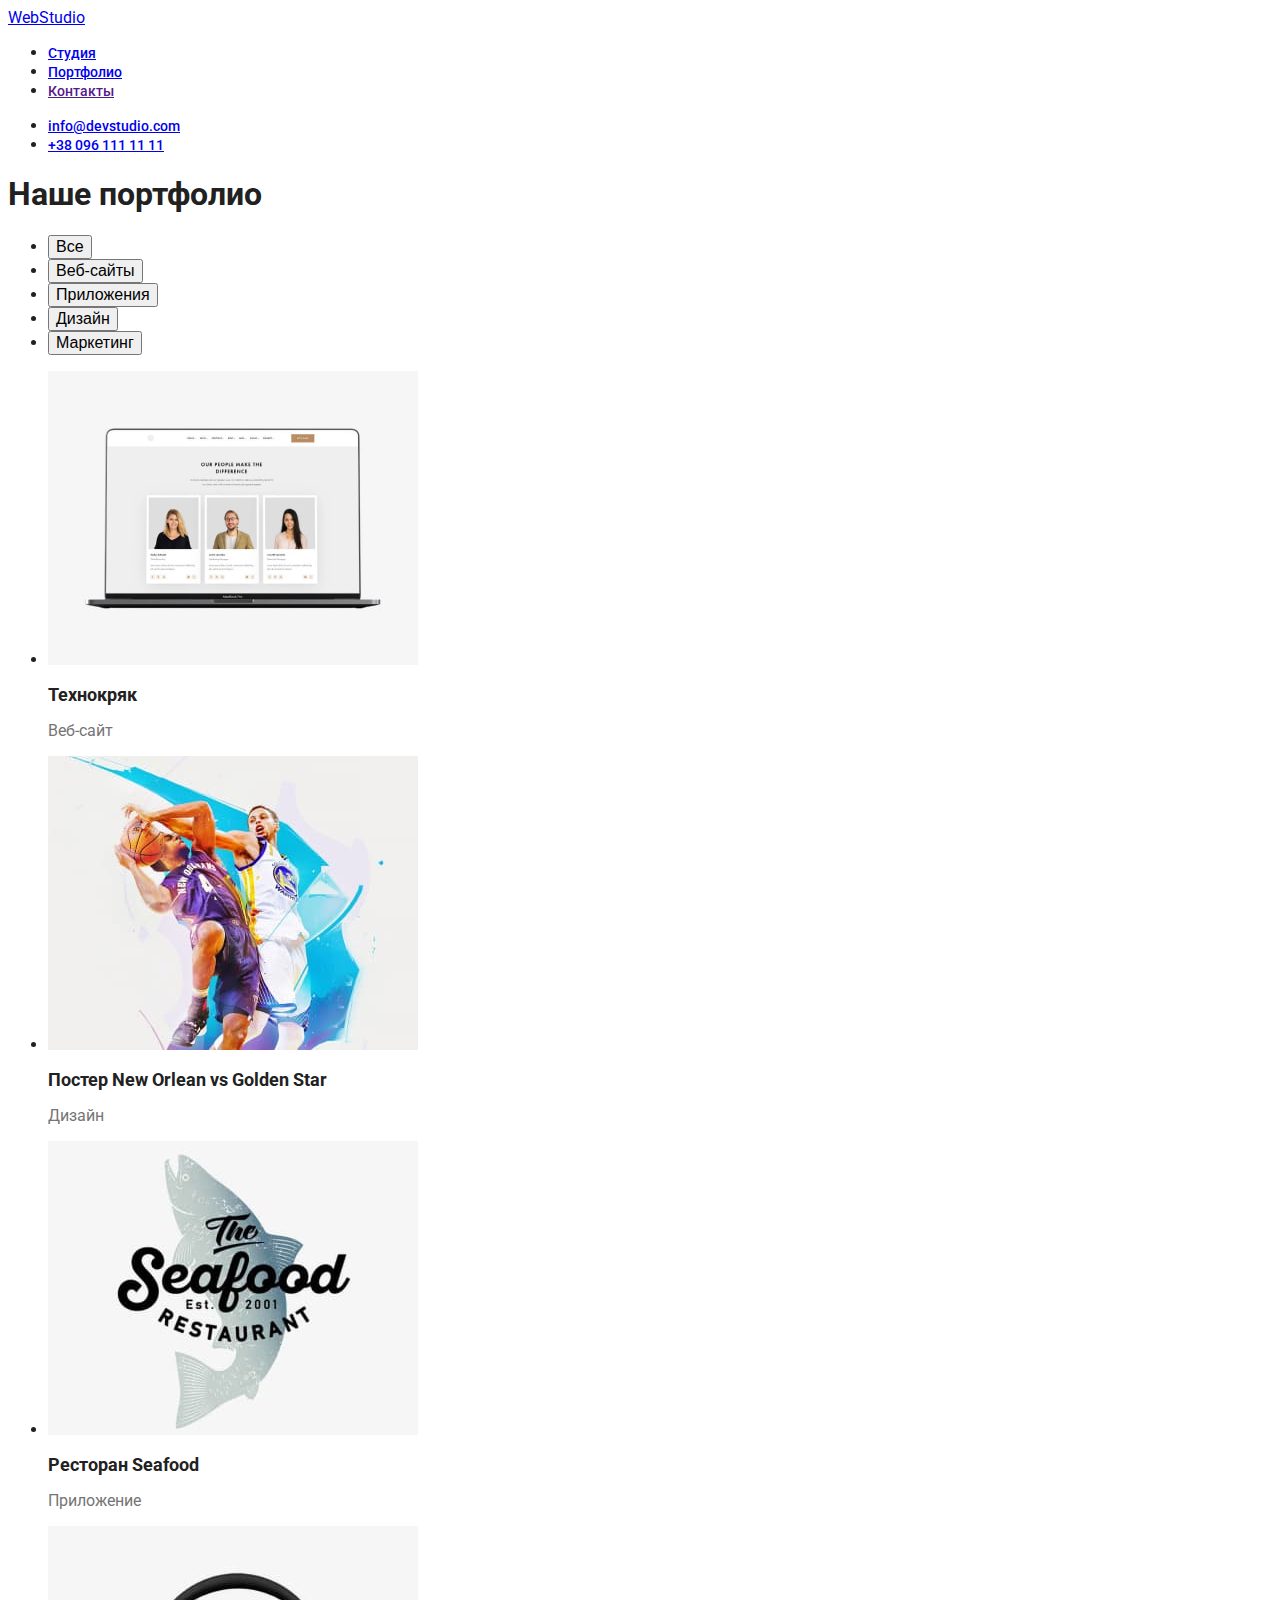
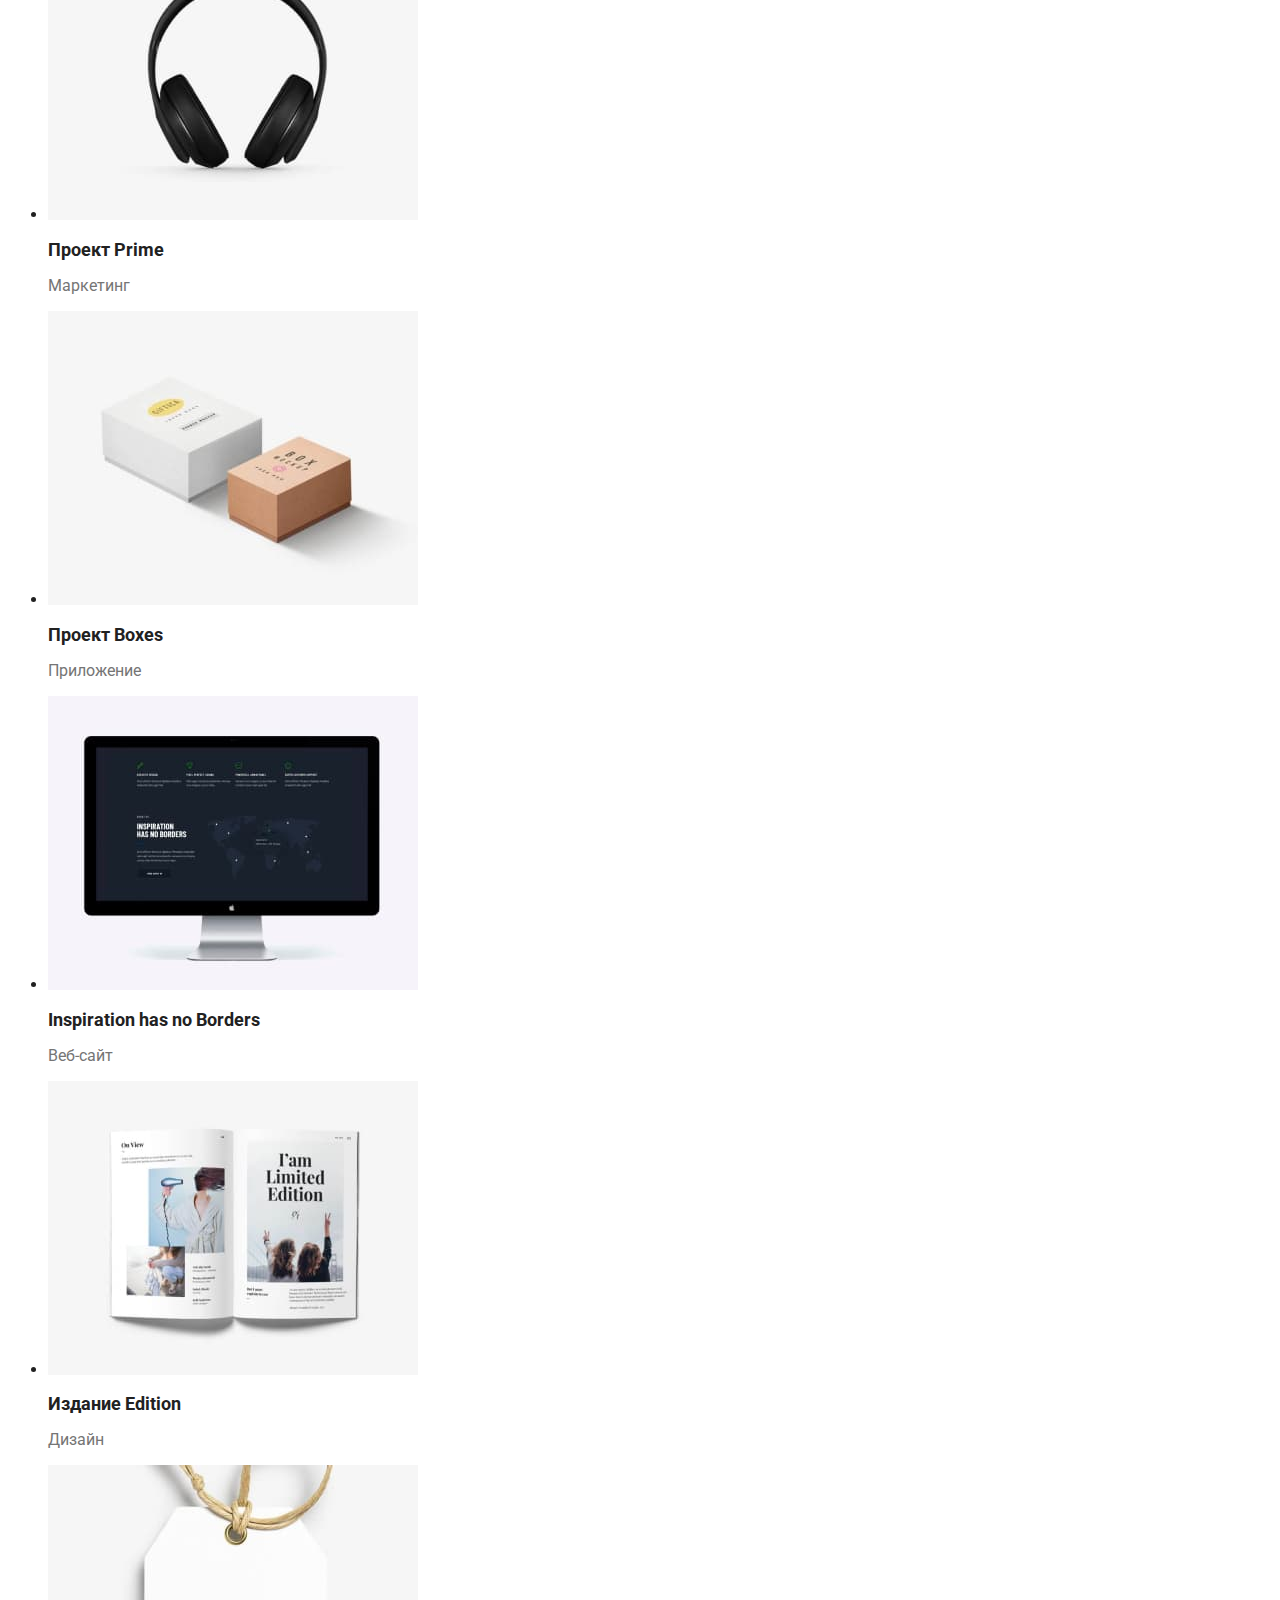
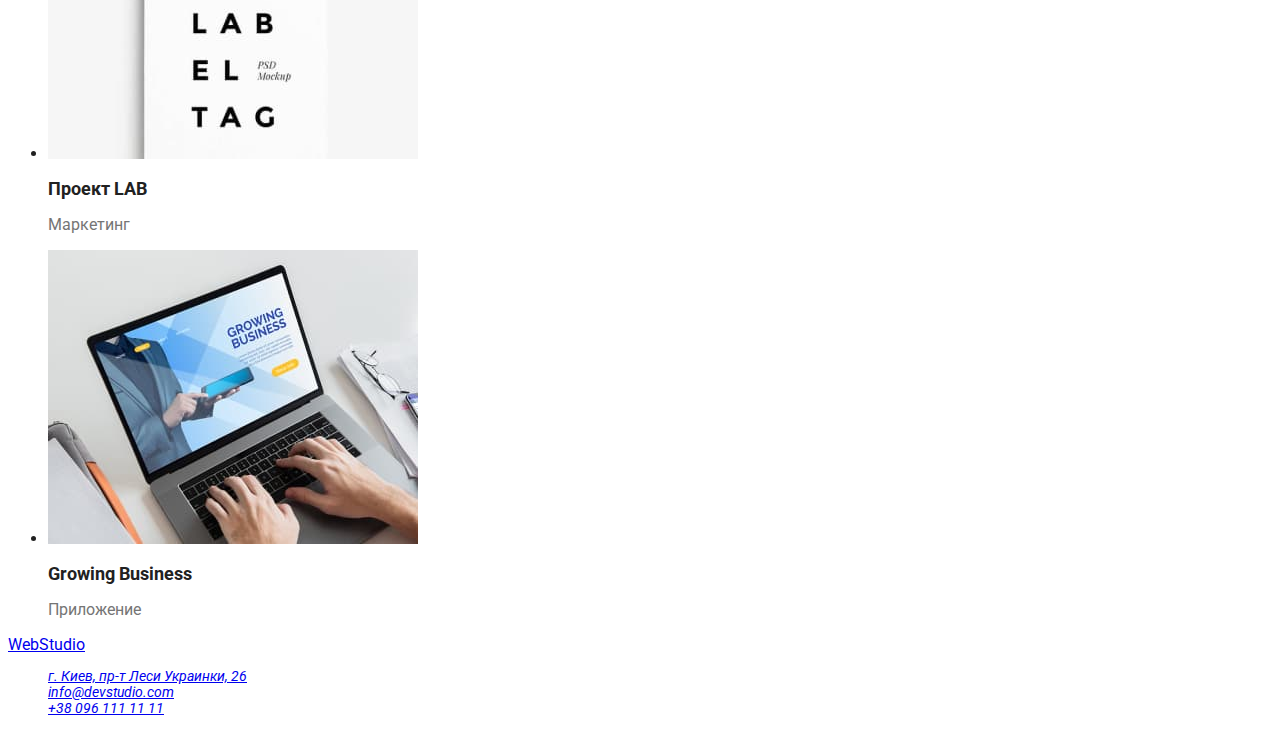
==== portfolio.html @ 12eba034 "Правки" ====
<!DOCTYPE html>
<html lang="ru">
  <head>
    <meta charset="UTF-8" />
    <meta http-equiv="X-UA-Compatible" content="IE=edge" />
    <meta name="viewport" content="width=device-width, initial-scale=1.0" />
    <link rel="stylesheet" href="./css/styles.css" />
    <link rel="preconnect" href="https://fonts.googleapis.com" />
    <link rel="preconnect" href="https://fonts.gstatic.com" crossorigin />
    <link
      href="https://fonts.googleapis.com/css2?family=Raleway:wght@700&family=Roboto:wght@400;500;700;900&display=swap"
      rel="stylesheet"
    />
    <title>Портфолио</title>
  </head>
  <body>
    <!--Header-->
    <header>
      <a href="./index.html" class="logo" lang="en">WebStudio</a>
      <nav>
        <ul class="nav">
          <li><a href="./index.html" class="link">Студия</a></li>
          <li><a href="./portfolio.html" class="link">Портфолио</a></li>
          <li><a href="" class="link">Контакты</a></li>
        </ul>
      </nav>
      <ul class="contact">
        <li><a href="mailto:info@devstudio.com" class="link">info@devstudio.com</a></li>
        <li><a href="tel:+380961111111" class="link">+38 096 111 11 11</a></li>
      </ul>
    </header>
    <main>
      <!-- Заголовок для семантики страницы, скроется стилем -->
      <h1>Наше портфолио</h1>
      <ul class="buttons">
        <li><button type="button" class="buttons-filter">Все</button></li>
        <li><button type="button" class="buttons-filter">Веб-сайты</button></li>
        <li><button type="button" class="buttons-filter">Приложения</button></li>
        <li><button type="button" class="buttons-filter">Дизайн</button></li>
        <li><button type="button" class="buttons-filter">Маркетинг</button></li>
      </ul>
      <section>
        <div class="cases">
          <ul>
            <li>
              <img src="./images/b1.jpg" alt="пример 1" width="370" height="294" />
              <h2>Технокряк</h2>
              <p>Веб-сайт</p>
            </li>
            <li>
              <img src="./images/b2.jpg" alt="пример 2" width="370" height="294" />
              <h2>Постер <span lang="en">New Orlean vs Golden Star</span></h2>
              <p>Дизайн</p>
            </li>
            <li>
              <img src="./images/b3.jpg" alt="пример 3" width="370" height="294" />
              <h2>Ресторан <span lang="en">Seafood</span></h2>
              <p>Приложение</p>
            </li>
            <li>
              <img src="./images/b4.jpg" alt="пример 4" width="370" height="294" />
              <h2>Проект <span lang="en">Prime</span></h2>
              <p>Маркетинг</p>
            </li>
            <li>
              <img src="./images/b5.jpg" alt="пример 5" width="370" height="294" />
              <h2>Проект <span lang="en">Boxes</span></h2>
              <p>Приложение</p>
            </li>
            <li>
              <img src="./images/b6.jpg" alt="пример 6" width="370" height="294" />
              <h2 lang="en">Inspiration has no Borders</h2>
              <p>Веб-сайт</p>
            </li>
            <li>
              <img src="./images/b7.jpg" alt="пример 7" width="370" height="294" />
              <h2>Издание <span lang="en">Edition</span></h2>
              <p>Дизайн</p>
            </li>
            <li>
              <img src="./images/b8.jpg" alt="пример 8" width="370" height="294" />
              <h2>Проект <span lang="en">LAB</span></h2>
              <p>Маркетинг</p>
            </li>
            <li>
              <img src="./images/b9.jpg" alt="пример 9" width="370" height="294" />
              <h2 lang="en">Growing Business</h2>
              <p>Приложение</p>
            </li>
          </ul>
        </div>
      </section>
    </main>
    <!--Footer-->
    <footer class="footer">
      <a href="./index.html" class="logo" lang="en">WebStudio</a>
      <address class="footer-adress">
        <ul class="footer-adress-list">
          <li class="footer-adress-list-item-adress">
            <a
              href="https://goo.gl/maps/LwQPjgsQdkLtiVEr8"
              target="_blank"
              rel="noopener noreferrer"
            >
              г. Киев, пр-т Леси Украинки, 26
            </a>
          </li>
          <li class="footer-adress-list-item-contact">
            <a href="mailto:info@devstudio.com">info@devstudio.com</a>
          </li>
          <li class="footer-adress-list-item-contact">
            <a href="tel:+380961111111">+38 096 111 11 11</a>
          </li>
        </ul>
      </address>
    </footer>
  </body>
</html>
---- css/styles.css ----
/* main text color #212121 */

/* secondary test color #757575 */

/* text white color #FFFFFF */

/* action color #2196F3 */

/* footer adress color rgba(255, 255, 255, 0.6); */

/* bg main color #FFFFFF */

/* bg secondary color #F5F4FA */

/* team list bg #FFFFFF */

/* footer bg color #2F303A  */

/* Hero bg color #2F303A */

body {
  font-family: roboto, raleway, sans-serif;
  background-color: #ffffff;
  color: #212121;
}

.buttons-filter {
  font-size: 16px;
  font-weight: 500;
  cursor: pointer;
}

.cases h2 {
  font-size: 18px;
  color: #212121;
}

.cases p {
  font-size: 16px;
  color: #757575;
}

.nav .link {
  font-size: 14px;
  line-height: 114%;
  font-weight: 500;
}

.contact .link {
  font-size: 14px;
  line-height: 114%;
  font-weight: 500;
}

.team {
  font-size: 16px;
}

.hero {
  background-color: #2f303a;
}

.hero-title {
  font-size: 44px;
  color: #ffffff;
  line-height: 136%;
  font-weight: 900;
}

.hero-button {
  font-size: 16px;
  line-height: 187%;
  cursor: pointer;
  background-color: #2196f3;
}

.footer-adress {
  font-size: 14px;
}

.footer-adress-list-item-contact {
  color: rgba(255, 255, 255, 0.6);
}

.footer-adress-list-item-adress {
  color: #ffffff;
}

.section-title {
  font-size: 36px;
  line-height: 117%;
}

.team-list-item h3 {
  line-height: 119%;
  font-size: 16px;
  font-weight: 500;
}

.team-list-item p {
  line-height: 119%;
  font-size: 16px;
  color: #757575;
}

.privelege-list p {
  color: #757575;
  font-size: 14px;
  line-height: 171%;
}

.privelege-list-item {
  font-size: 14px;
  line-height: 114%;
}

.nav .link:hover,
.nav .link:focus {
  color: #2196f3;
}

.contact .link:hover,
.contact .link:focus {
  color: #2196f3;
}

.buttons-filter:focus,
.buttons-filter:hover {
  background-color: #2196f3;
}

.footer-adress a:focus,
.footer-adress a:hover {
  color: #2196f3;
}
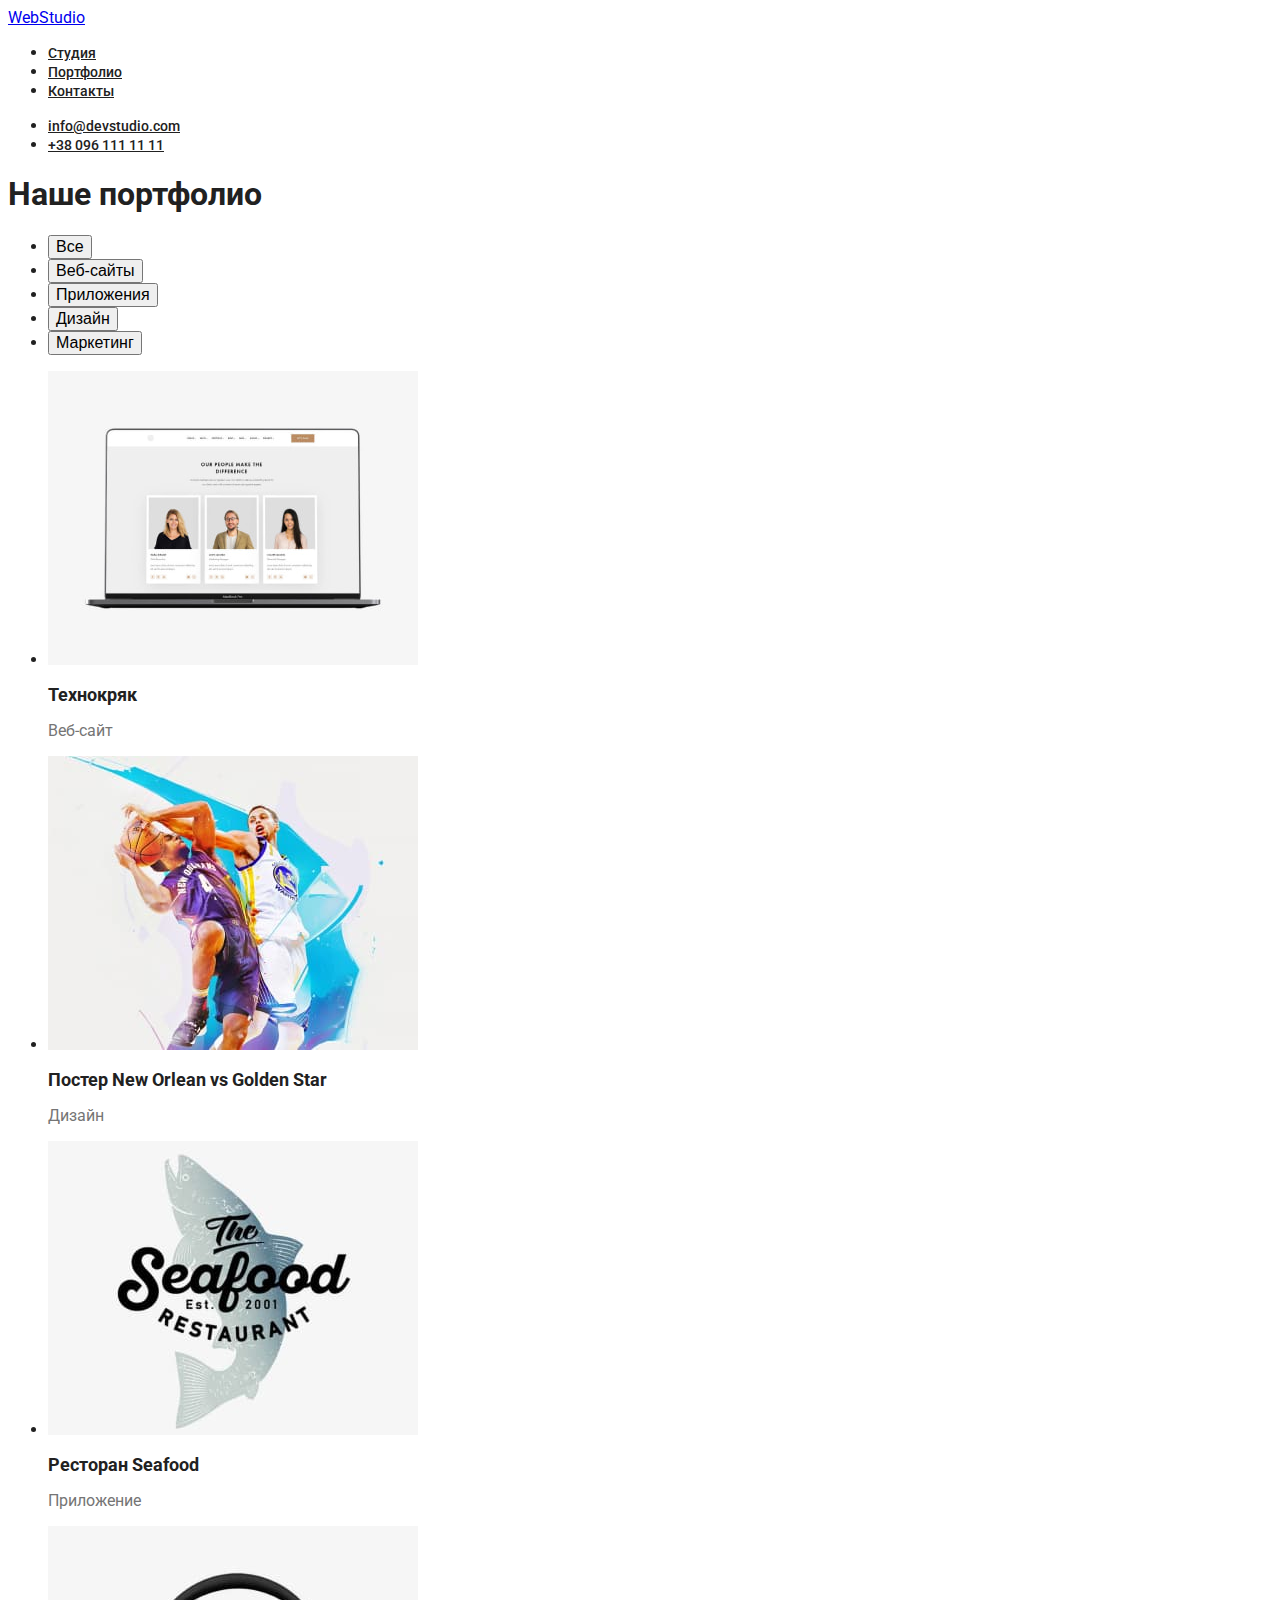
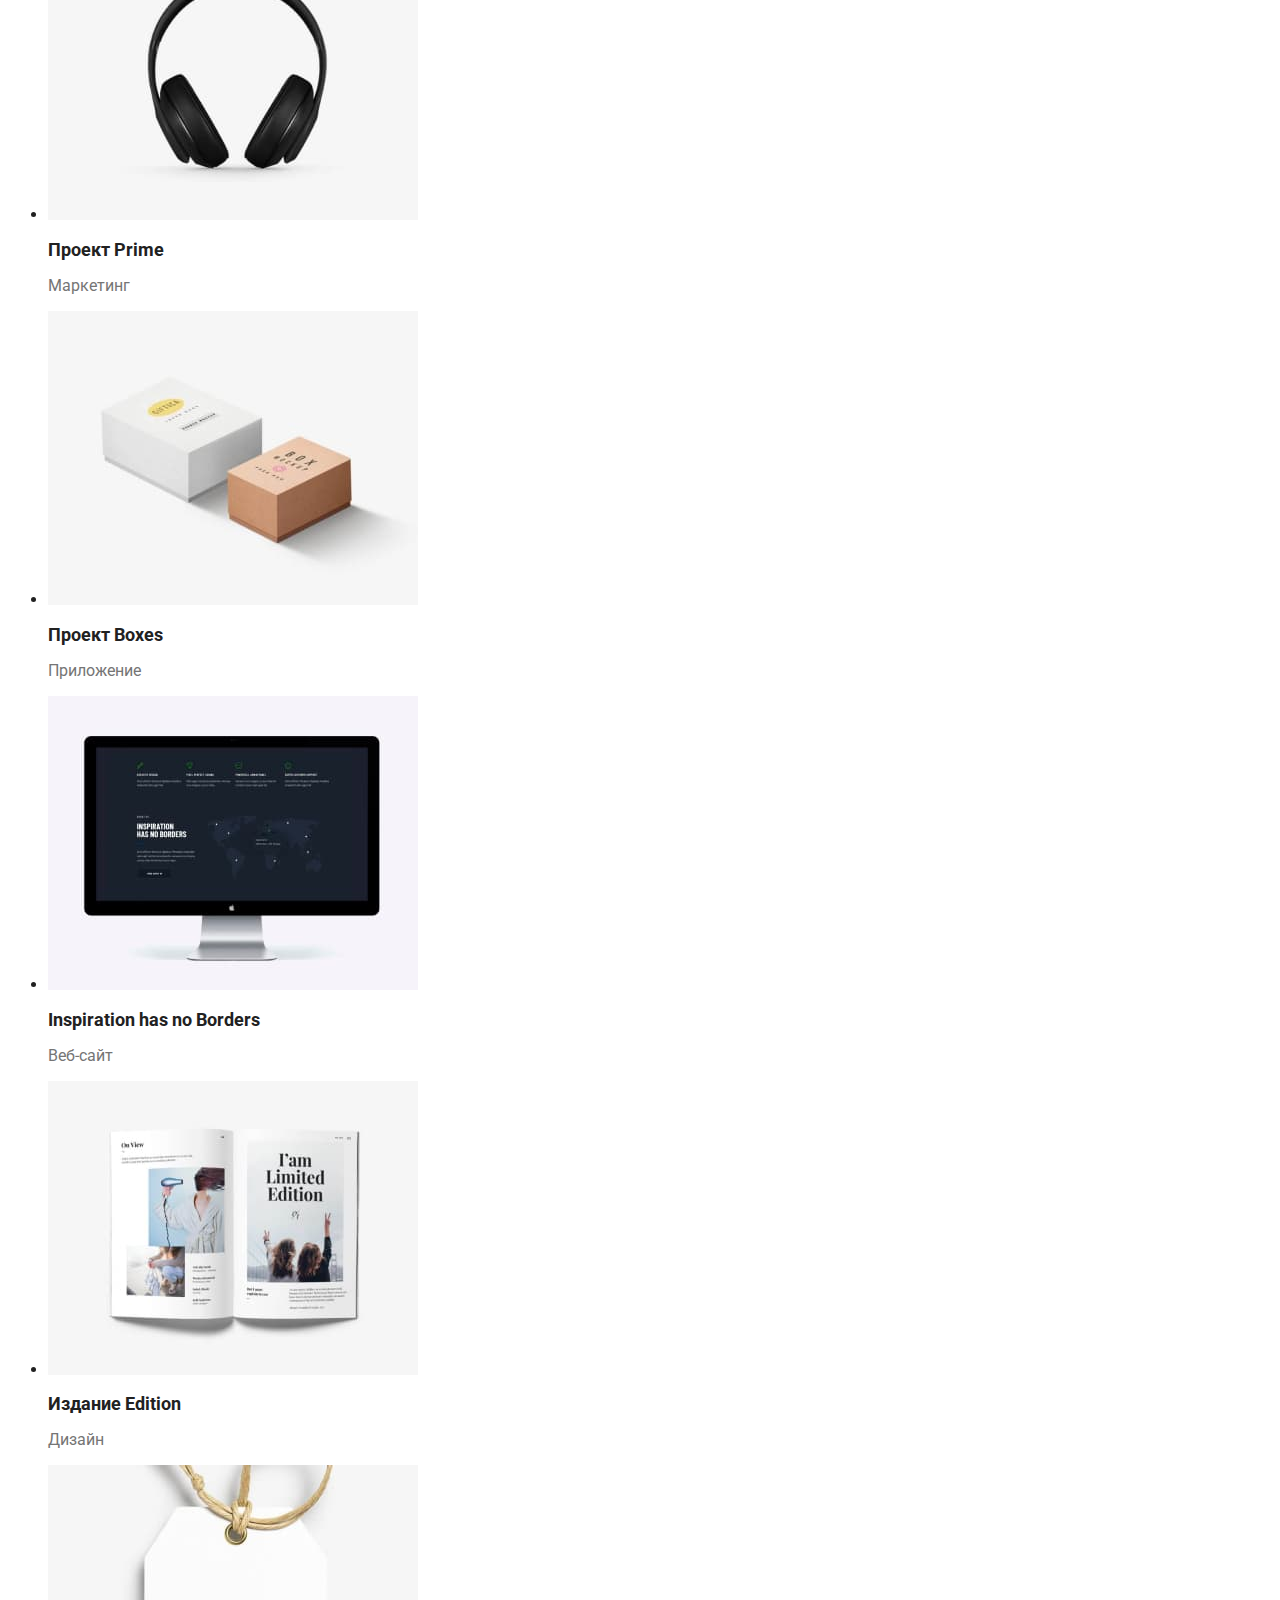
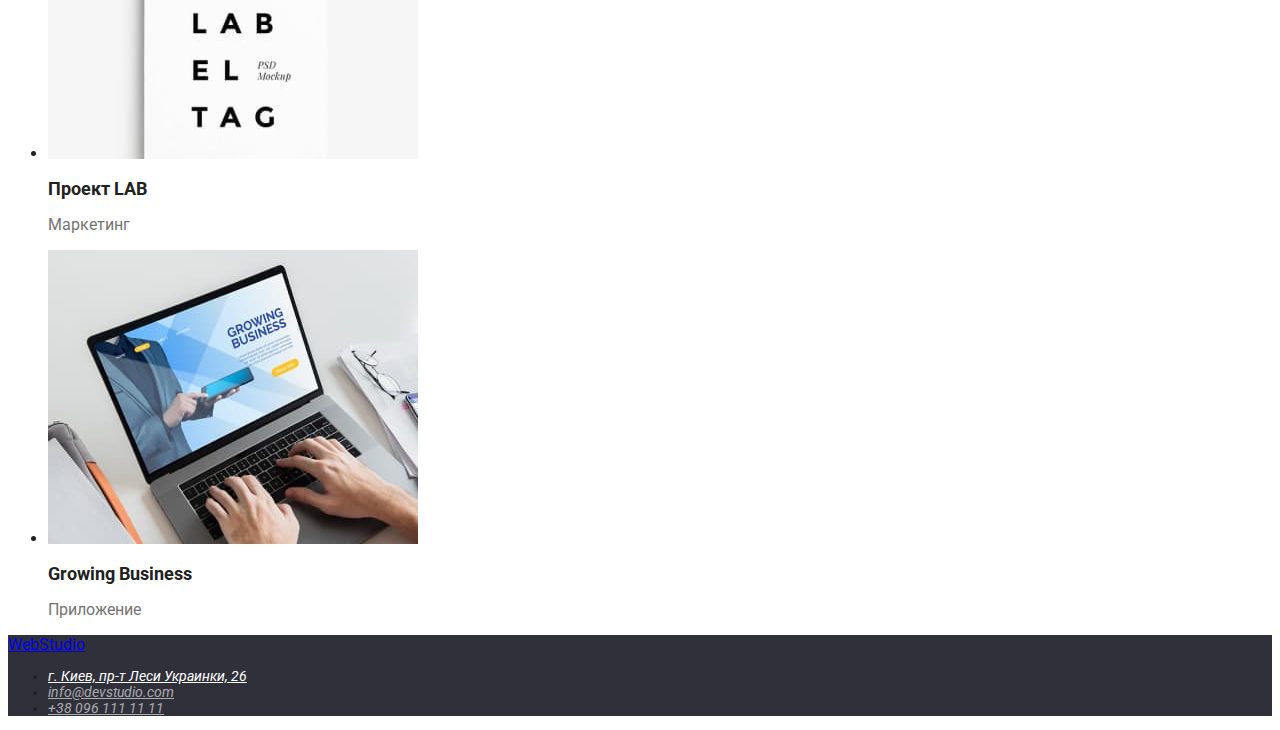
==== commit 419ea62a: "правки" ====
--- a/portfolio.html
+++ b/portfolio.html
@@ -30,65 +30,65 @@
       </ul>
     </header>
     <main>
-      <!-- Заголовок для семантики страницы, скроется стилем -->
-      <h1>Наше портфолио</h1>
-      <ul class="buttons">
-        <li><button type="button" class="buttons-filter">Все</button></li>
-        <li><button type="button" class="buttons-filter">Веб-сайты</button></li>
-        <li><button type="button" class="buttons-filter">Приложения</button></li>
-        <li><button type="button" class="buttons-filter">Дизайн</button></li>
-        <li><button type="button" class="buttons-filter">Маркетинг</button></li>
-      </ul>
       <section>
-        <div class="cases">
-          <ul>
-            <li>
-              <img src="./images/b1.jpg" alt="пример 1" width="370" height="294" />
-              <h2>Технокряк</h2>
-              <p>Веб-сайт</p>
-            </li>
-            <li>
-              <img src="./images/b2.jpg" alt="пример 2" width="370" height="294" />
-              <h2>Постер <span lang="en">New Orlean vs Golden Star</span></h2>
-              <p>Дизайн</p>
-            </li>
-            <li>
-              <img src="./images/b3.jpg" alt="пример 3" width="370" height="294" />
-              <h2>Ресторан <span lang="en">Seafood</span></h2>
-              <p>Приложение</p>
-            </li>
-            <li>
-              <img src="./images/b4.jpg" alt="пример 4" width="370" height="294" />
-              <h2>Проект <span lang="en">Prime</span></h2>
-              <p>Маркетинг</p>
-            </li>
-            <li>
-              <img src="./images/b5.jpg" alt="пример 5" width="370" height="294" />
-              <h2>Проект <span lang="en">Boxes</span></h2>
-              <p>Приложение</p>
-            </li>
-            <li>
-              <img src="./images/b6.jpg" alt="пример 6" width="370" height="294" />
-              <h2 lang="en">Inspiration has no Borders</h2>
-              <p>Веб-сайт</p>
-            </li>
-            <li>
-              <img src="./images/b7.jpg" alt="пример 7" width="370" height="294" />
-              <h2>Издание <span lang="en">Edition</span></h2>
-              <p>Дизайн</p>
-            </li>
-            <li>
-              <img src="./images/b8.jpg" alt="пример 8" width="370" height="294" />
-              <h2>Проект <span lang="en">LAB</span></h2>
-              <p>Маркетинг</p>
-            </li>
-            <li>
-              <img src="./images/b9.jpg" alt="пример 9" width="370" height="294" />
-              <h2 lang="en">Growing Business</h2>
-              <p>Приложение</p>
-            </li>
-          </ul>
-        </div>
+        <!-- Заголовок для семантики страницы, скроется стилем -->
+        <h1>Наше портфолио</h1>
+        <ul class="buttons">
+          <li><button type="button" class="buttons-filter">Все</button></li>
+          <li><button type="button" class="buttons-filter">Веб-сайты</button></li>
+          <li><button type="button" class="buttons-filter">Приложения</button></li>
+          <li><button type="button" class="buttons-filter">Дизайн</button></li>
+          <li><button type="button" class="buttons-filter">Маркетинг</button></li>
+        </ul>
+      </section>
+      <section class="cases">
+        <ul>
+          <li>
+            <img src="./images/b1.jpg" alt="пример 1" width="370" height="294" />
+            <h2>Технокряк</h2>
+            <p>Веб-сайт</p>
+          </li>
+          <li>
+            <img src="./images/b2.jpg" alt="пример 2" width="370" height="294" />
+            <h2>Постер <span lang="en">New Orlean vs Golden Star</span></h2>
+            <p>Дизайн</p>
+          </li>
+          <li>
+            <img src="./images/b3.jpg" alt="пример 3" width="370" height="294" />
+            <h2>Ресторан <span lang="en">Seafood</span></h2>
+            <p>Приложение</p>
+          </li>
+          <li>
+            <img src="./images/b4.jpg" alt="пример 4" width="370" height="294" />
+            <h2>Проект <span lang="en">Prime</span></h2>
+            <p>Маркетинг</p>
+          </li>
+          <li>
+            <img src="./images/b5.jpg" alt="пример 5" width="370" height="294" />
+            <h2>Проект <span lang="en">Boxes</span></h2>
+            <p>Приложение</p>
+          </li>
+          <li>
+            <img src="./images/b6.jpg" alt="пример 6" width="370" height="294" />
+            <h2 lang="en">Inspiration has no Borders</h2>
+            <p>Веб-сайт</p>
+          </li>
+          <li>
+            <img src="./images/b7.jpg" alt="пример 7" width="370" height="294" />
+            <h2>Издание <span lang="en">Edition</span></h2>
+            <p>Дизайн</p>
+          </li>
+          <li>
+            <img src="./images/b8.jpg" alt="пример 8" width="370" height="294" />
+            <h2>Проект <span lang="en">LAB</span></h2>
+            <p>Маркетинг</p>
+          </li>
+          <li>
+            <img src="./images/b9.jpg" alt="пример 9" width="370" height="294" />
+            <h2 lang="en">Growing Business</h2>
+            <p>Приложение</p>
+          </li>
+        </ul>
       </section>
     </main>
     <!--Footer-->
@@ -96,20 +96,25 @@
       <a href="./index.html" class="logo" lang="en">WebStudio</a>
       <address class="footer-adress">
         <ul class="footer-adress-list">
-          <li class="footer-adress-list-item-adress">
+          <li>
             <a
               href="https://goo.gl/maps/LwQPjgsQdkLtiVEr8"
               target="_blank"
               rel="noopener noreferrer"
+              class="footer-adress-list-item-adress"
             >
               г. Киев, пр-т Леси Украинки, 26
             </a>
           </li>
-          <li class="footer-adress-list-item-contact">
-            <a href="mailto:info@devstudio.com">info@devstudio.com</a>
+          <li>
+            <a href="mailto:info@devstudio.com" class="footer-adress-list-item-contact"
+              >info@devstudio.com</a
+            >
           </li>
-          <li class="footer-adress-list-item-contact">
-            <a href="tel:+380961111111">+38 096 111 11 11</a>
+          <li>
+            <a href="tel:+380961111111" class="footer-adress-list-item-contact"
+              >+38 096 111 11 11</a
+            >
           </li>
         </ul>
       </address>
--- a/css/styles.css
+++ b/css/styles.css
@@ -18,10 +18,18 @@
 
 /* Hero bg color #2F303A */
 
+:root {
+  --main-text-color: #212121;
+  --secondary-text-color: #757575;
+  --text-white-color: #ffffff;
+  --action-color: #2196f3;
+  --footer-adress-color: rgba(255, 255, 255, 0.6);
+}
+
 body {
   font-family: roboto, raleway, sans-serif;
   background-color: #ffffff;
-  color: #212121;
+  color: var(--main-text-color);
 }
 
 .buttons-filter {
@@ -32,12 +40,11 @@
 
 .cases h2 {
   font-size: 18px;
-  color: #212121;
 }
 
 .cases p {
   font-size: 16px;
-  color: #757575;
+  color: var(--secondary-text-color);
 }
 
 .nav .link {
@@ -46,10 +53,12 @@
   font-weight: 500;
 }
 
-.contact .link {
+.contact .link,
+.nav .link {
   font-size: 14px;
   line-height: 114%;
   font-weight: 500;
+  color: var(--main-text-color);
 }
 
 .team {
@@ -62,7 +71,7 @@
 
 .hero-title {
   font-size: 44px;
-  color: #ffffff;
+  color: var(--text-white-color);
   line-height: 136%;
   font-weight: 900;
 }
@@ -71,15 +80,18 @@
   font-size: 16px;
   line-height: 187%;
   cursor: pointer;
-  background-color: #2196f3;
+  background-color: var(--action-color);
 }
 
+.footer {
+  background-color: #2f303a;
+}
 .footer-adress {
   font-size: 14px;
 }
 
 .footer-adress-list-item-contact {
-  color: rgba(255, 255, 255, 0.6);
+  color: var(--footer-adress-color);
 }
 
 .footer-adress-list-item-adress {
@@ -100,11 +112,11 @@
 .team-list-item p {
   line-height: 119%;
   font-size: 16px;
-  color: #757575;
+  color: var(--secondary-text-color);
 }
 
 .privelege-list p {
-  color: #757575;
+  color: var(--secondary-text-color);
   font-size: 14px;
   line-height: 171%;
 }
@@ -116,20 +128,20 @@
 
 .nav .link:hover,
 .nav .link:focus {
-  color: #2196f3;
+  color: var(--action-color);
 }
 
 .contact .link:hover,
 .contact .link:focus {
-  color: #2196f3;
+  color: var(--action-color);
 }
 
 .buttons-filter:focus,
 .buttons-filter:hover {
-  background-color: #2196f3;
+  background-color: var(--action-color);
 }
 
 .footer-adress a:focus,
 .footer-adress a:hover {
-  color: #2196f3;
+  color: var(--action-color);
 }
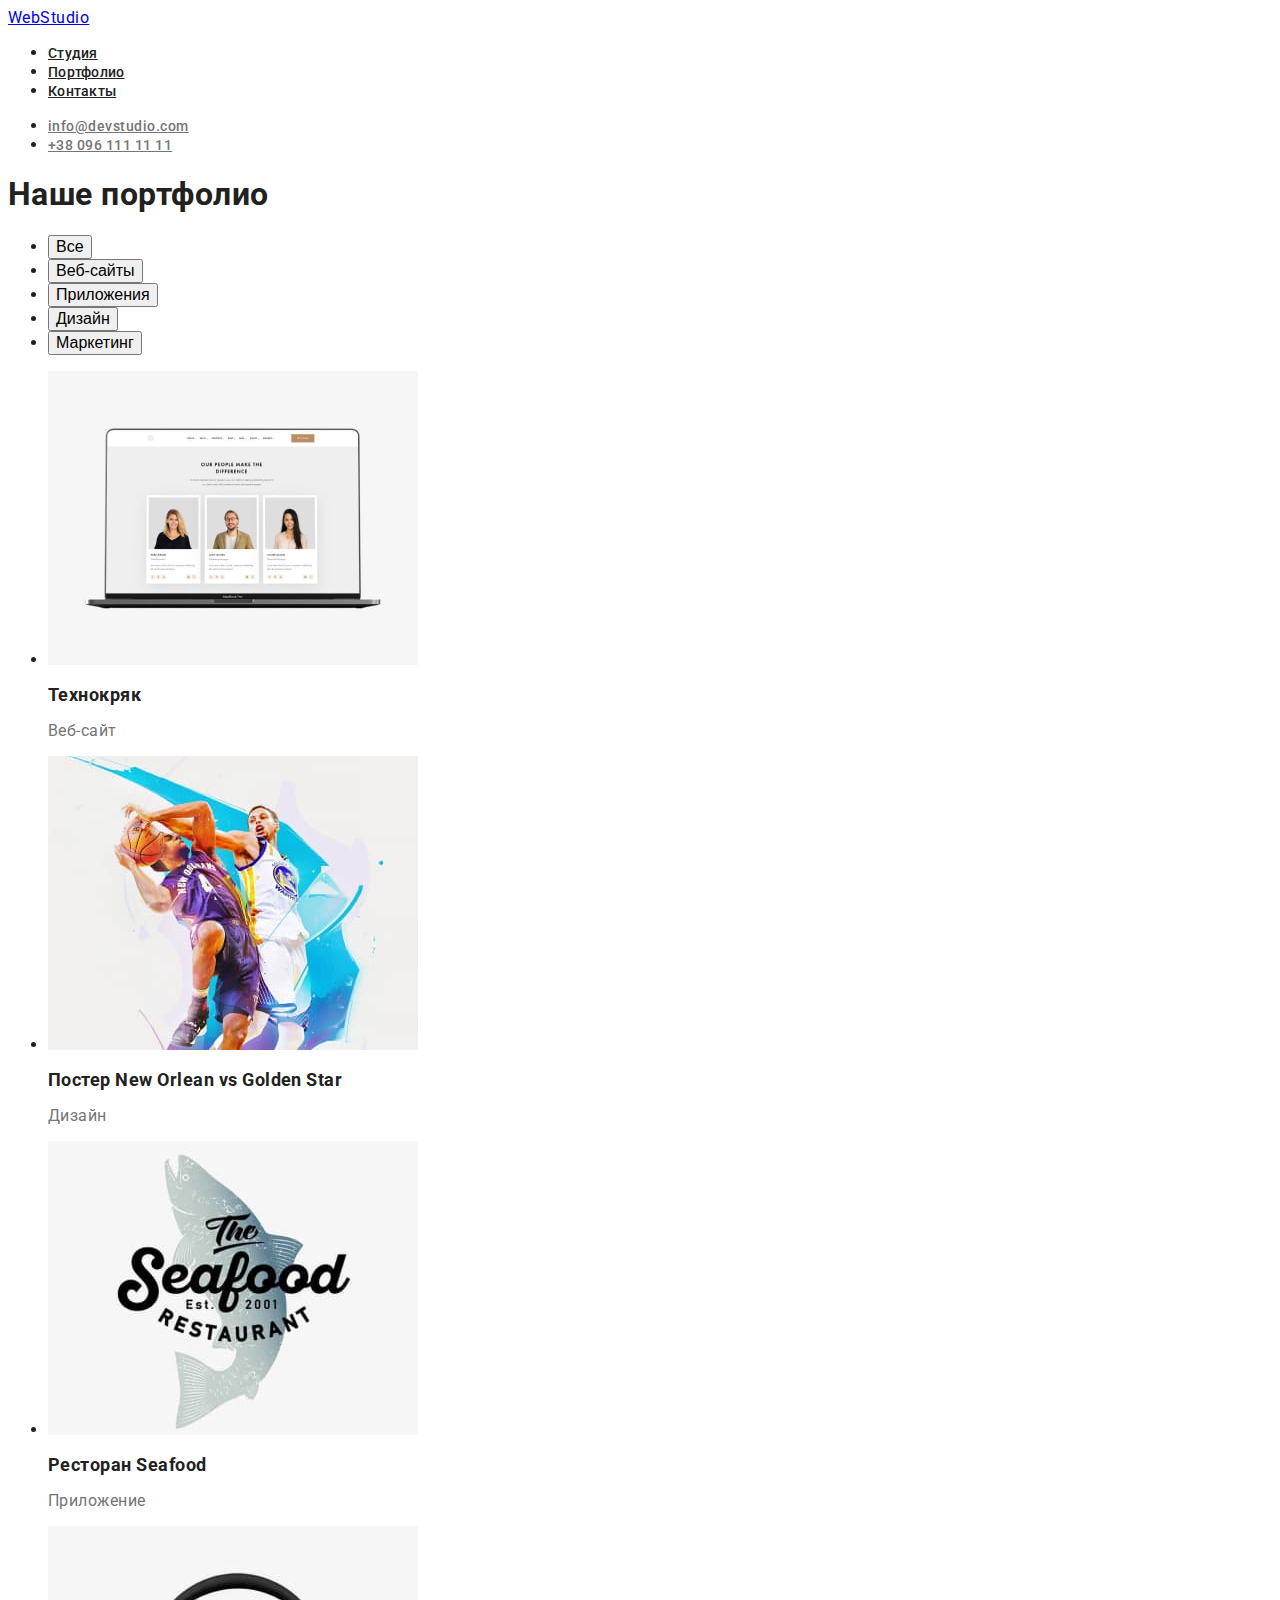
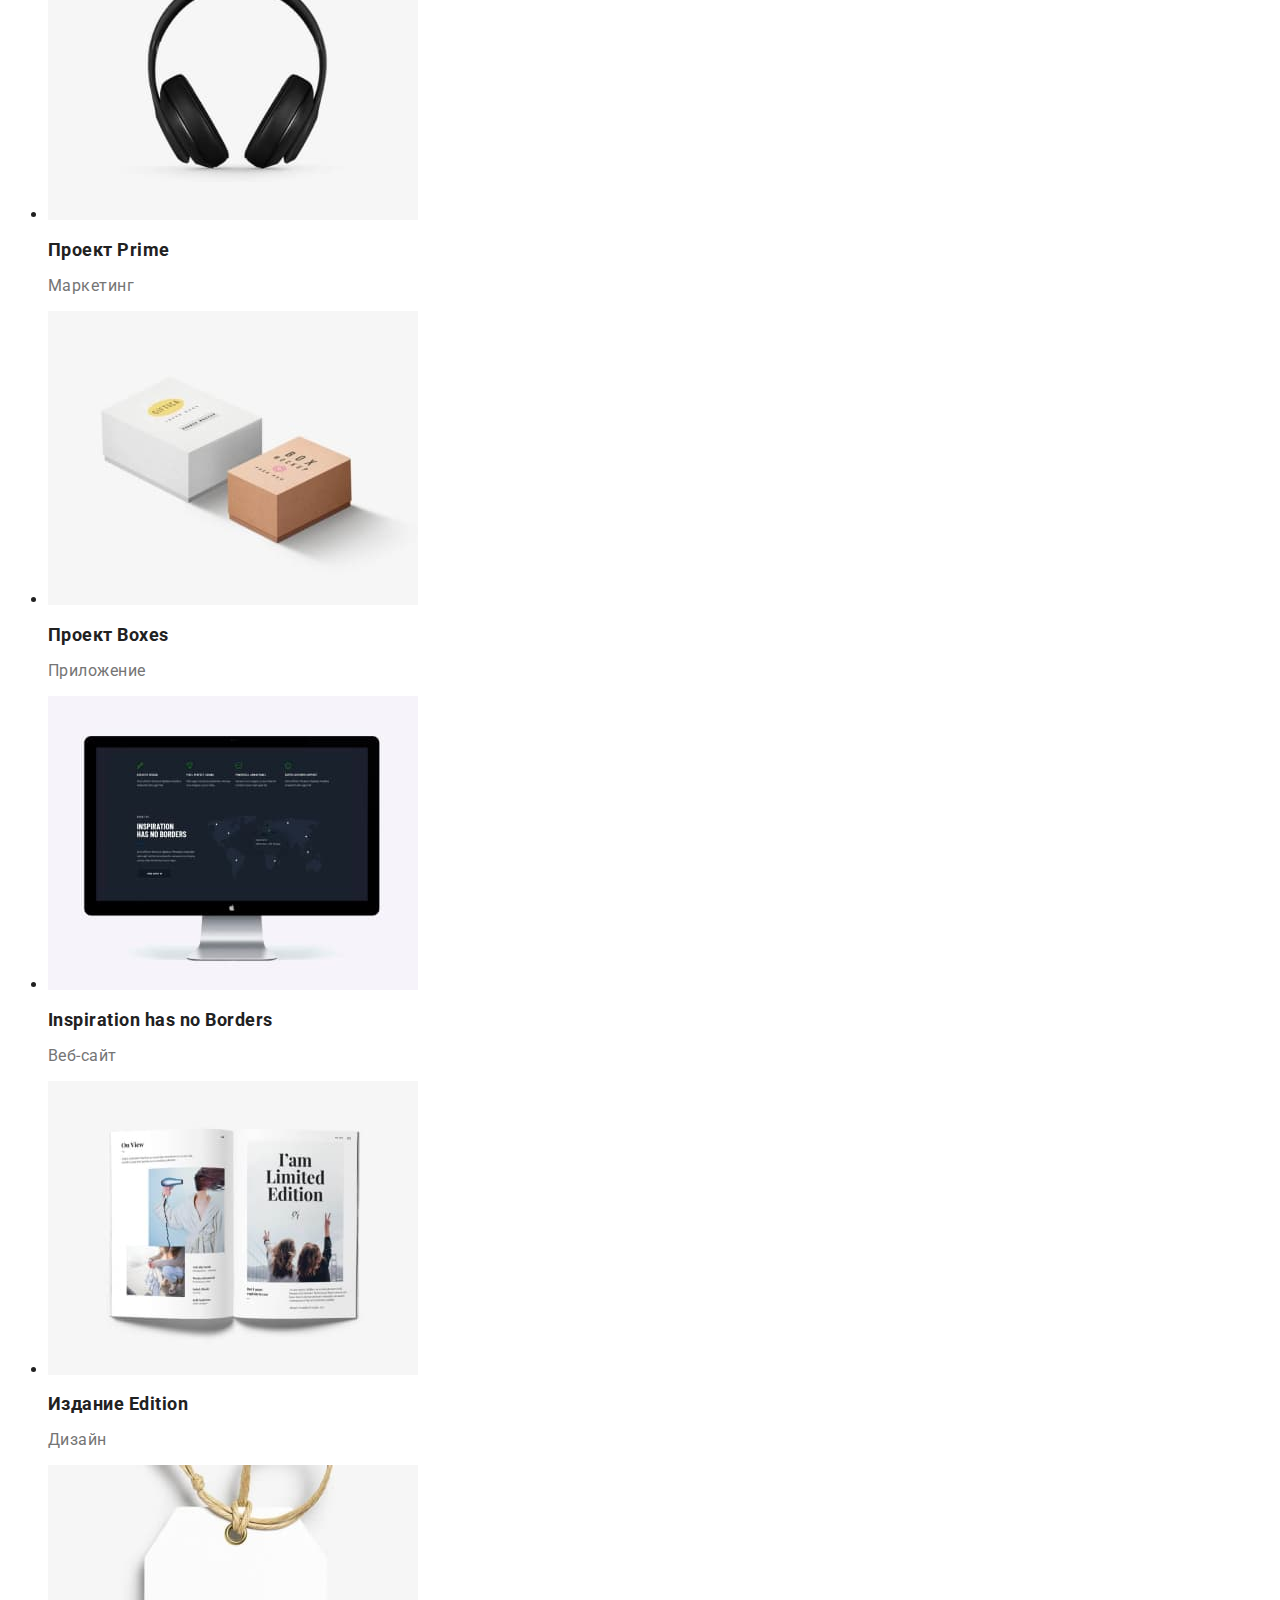
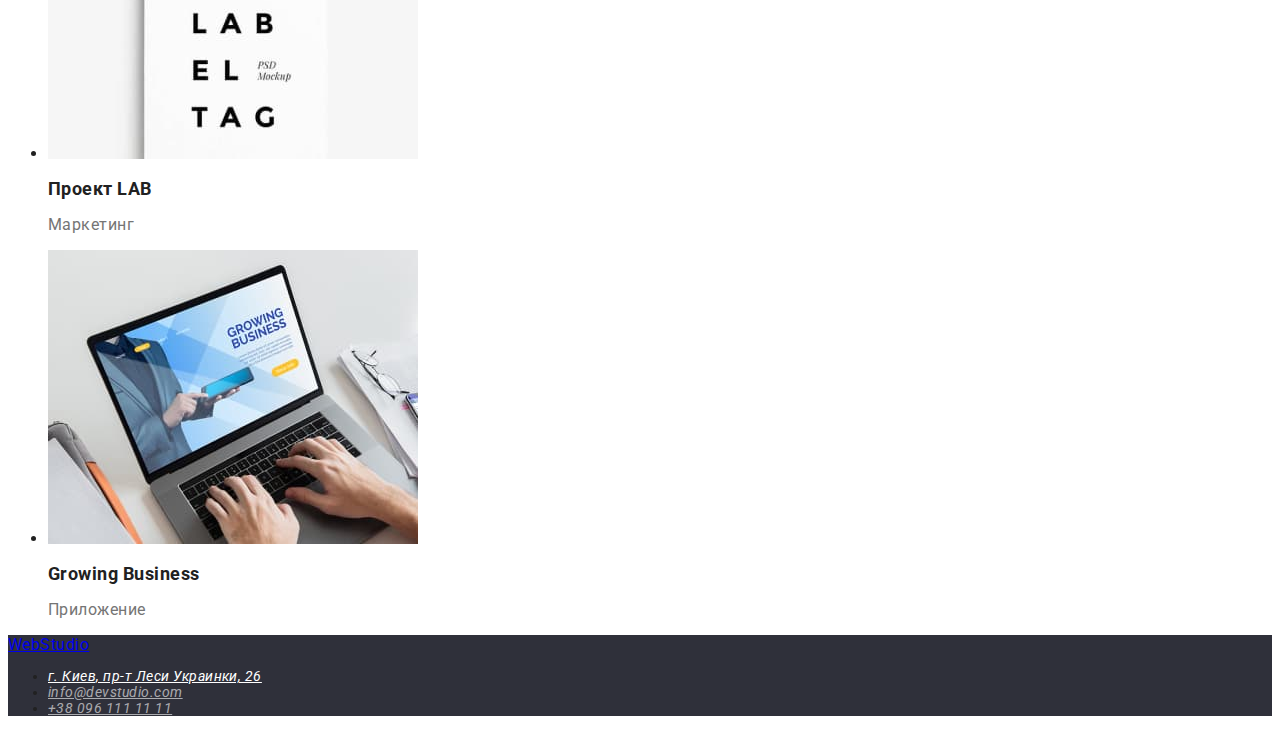
==== commit c53c34dc: "правки" ====
--- a/portfolio.html
+++ b/portfolio.html
@@ -16,7 +16,7 @@
   <body>
     <!--Header-->
     <header>
-      <a href="./index.html" class="logo" lang="en">WebStudio</a>
+      <a href="./index.html" class="logo" lang="en">Web<span>Studio</span></a>
       <nav>
         <ul class="nav">
           <li><a href="./index.html" class="link">Студия</a></li>
@@ -93,7 +93,7 @@
     </main>
     <!--Footer-->
     <footer class="footer">
-      <a href="./index.html" class="logo" lang="en">WebStudio</a>
+      <a href="./index.html" class="logo" lang="en">Web<span>Studio</span></a>
       <address class="footer-adress">
         <ul class="footer-adress-list">
           <li>
--- a/css/styles.css
+++ b/css/styles.css
@@ -30,6 +30,7 @@
   font-family: roboto, raleway, sans-serif;
   background-color: #ffffff;
   color: var(--main-text-color);
+  letter-spacing: 0.03em;
 }
 
 .buttons-filter {
@@ -51,14 +52,15 @@
   font-size: 14px;
   line-height: 114%;
   font-weight: 500;
+  letter-spacing: 0.02em;
+  color: var(--main-text-color);
 }
 
-.contact .link,
-.nav .link {
+.contact .link {
   font-size: 14px;
   line-height: 114%;
   font-weight: 500;
-  color: var(--main-text-color);
+  color: var(--secondary-text-color);
 }
 
 .team {
@@ -71,9 +73,10 @@
 
 .hero-title {
   font-size: 44px;
-  color: var(--text-white-color);
+  color: 
   line-height: 136%;
   font-weight: 900;
+  letter-spacing: 0.06em;
 }
 
 .hero-button {
@@ -81,6 +84,7 @@
   line-height: 187%;
   cursor: pointer;
   background-color: var(--action-color);
+  letter-spacing: 0.06em;
 }
 
 .footer {
@@ -95,7 +99,7 @@
 }
 
 .footer-adress-list-item-adress {
-  color: #ffffff;
+  color: var(--text-white-color);
 }
 
 .section-title {
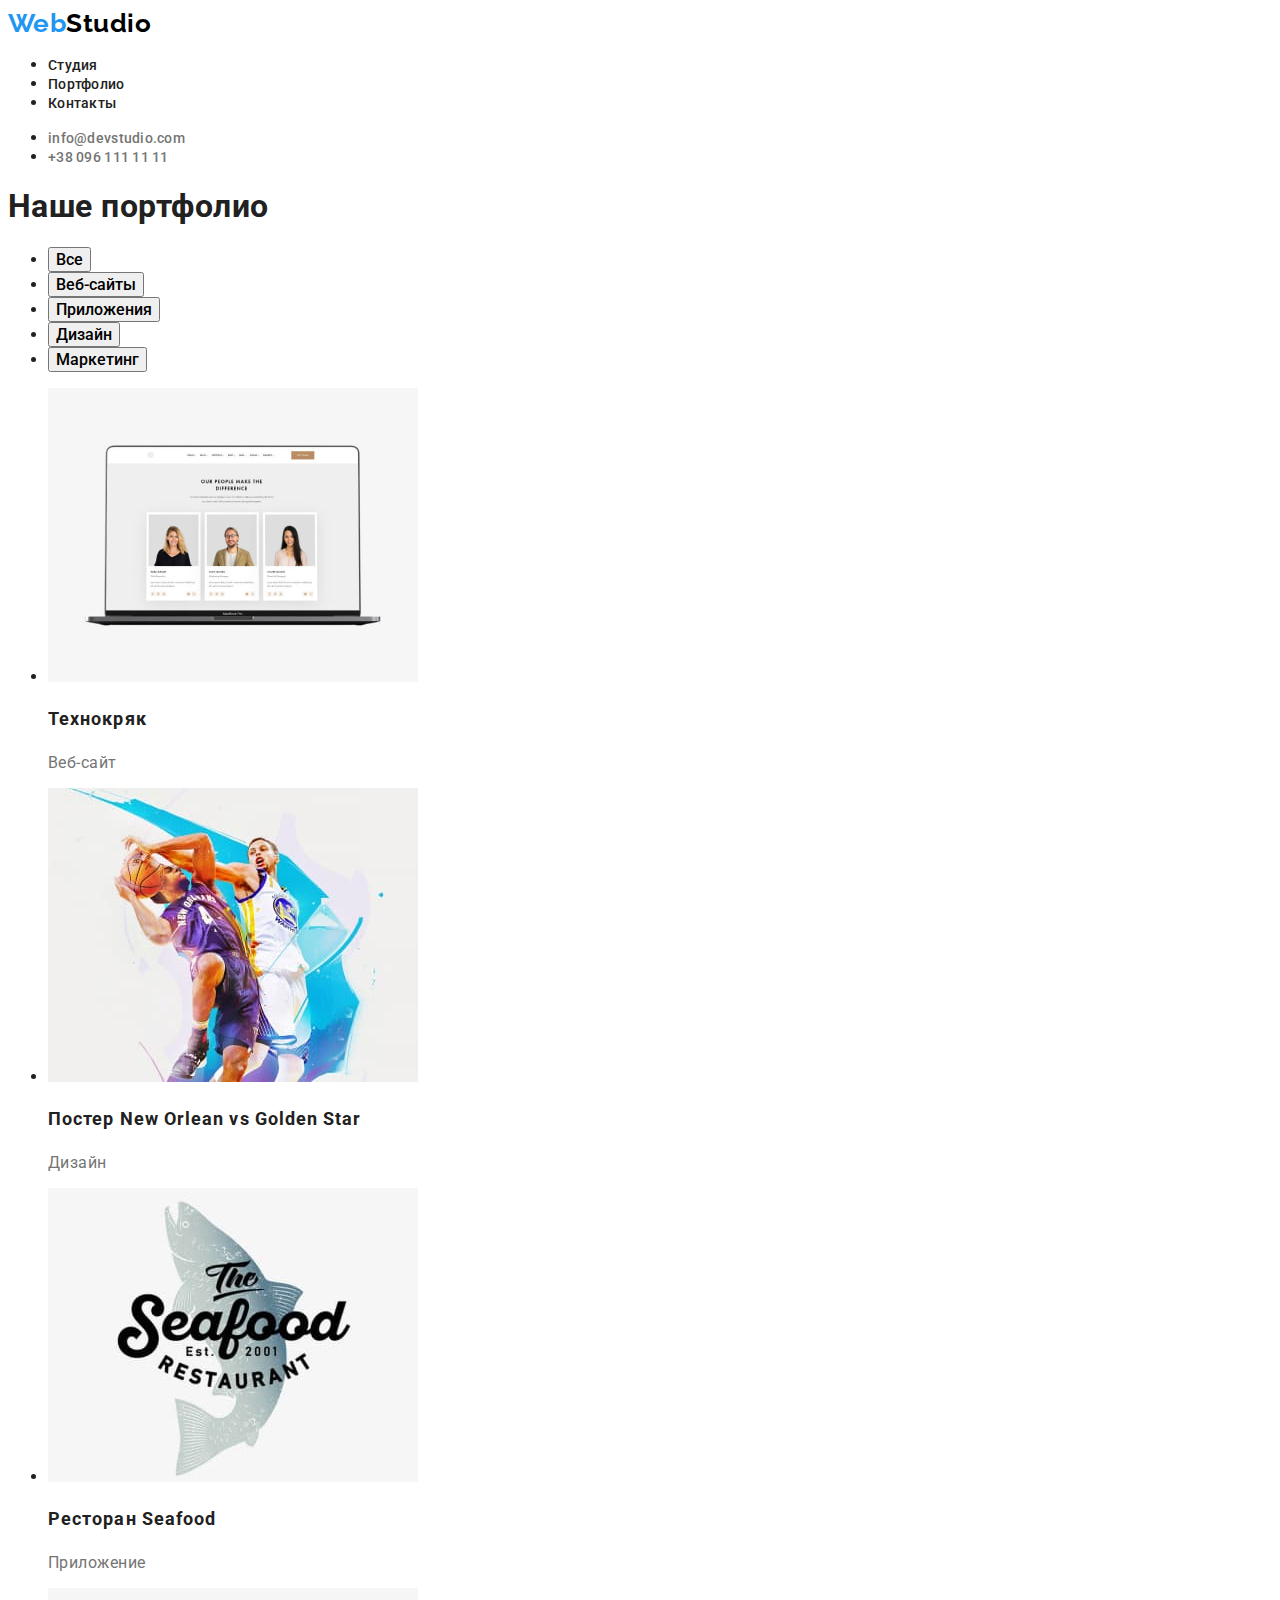
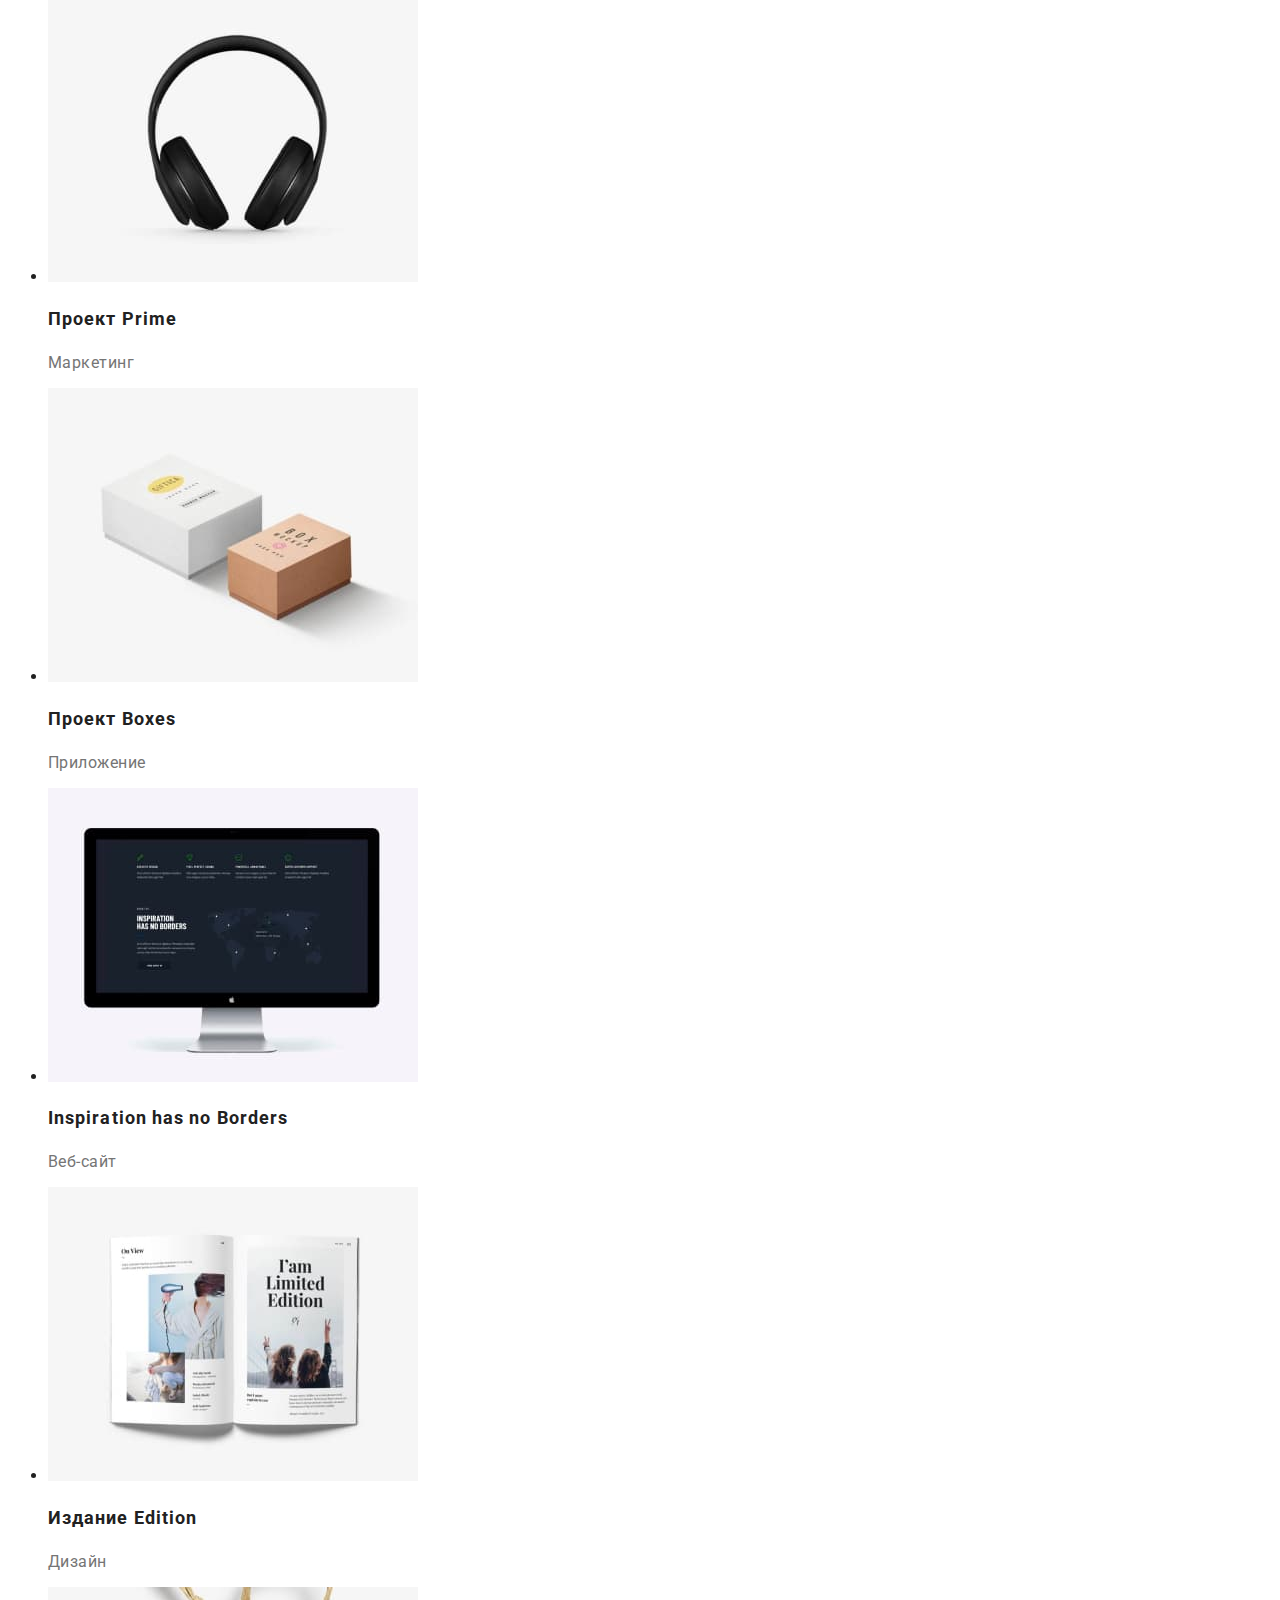
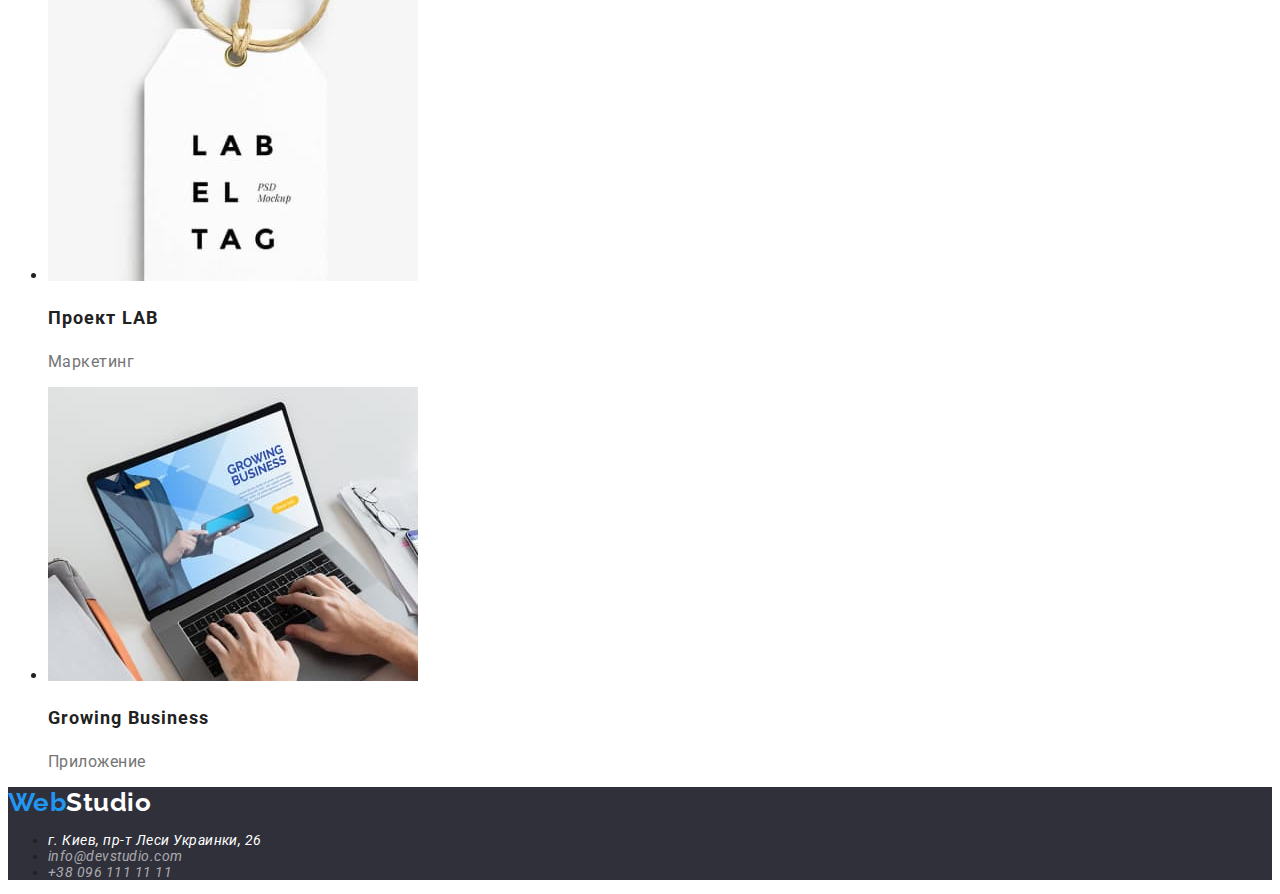
==== commit b85549fb: "add logo" ====
--- a/portfolio.html
+++ b/portfolio.html
@@ -16,7 +16,7 @@
   <body>
     <!--Header-->
     <header>
-      <a href="./index.html" class="logo" lang="en">Web<span>Studio</span></a>
+      <a href="./index.html" class="logo" lang="en">Web<span class="header-logo">Studio</span></a>
       <nav>
         <ul class="nav">
           <li><a href="./index.html" class="link">Студия</a></li>
@@ -93,7 +93,7 @@
     </main>
     <!--Footer-->
     <footer class="footer">
-      <a href="./index.html" class="logo" lang="en">Web<span>Studio</span></a>
+      <a href="./index.html" class="logo" lang="en">Web<span class="footer-logo">Studio</span></a>
       <address class="footer-adress">
         <ul class="footer-adress-list">
           <li>
--- a/css/styles.css
+++ b/css/styles.css
@@ -18,12 +18,16 @@
 
 /* Hero bg color #2F303A */
 
+/* Global */
+
 :root {
   --main-text-color: #212121;
   --secondary-text-color: #757575;
   --text-white-color: #ffffff;
   --action-color: #2196f3;
   --footer-adress-color: rgba(255, 255, 255, 0.6);
+  --bgc-main: #ffffff;
+  --bgc-secondary: #f5f4fa;
 }
 
 body {
@@ -31,61 +35,37 @@
   background-color: #ffffff;
   color: var(--main-text-color);
   letter-spacing: 0.03em;
+  font-style: normal;
 }
 
-.buttons-filter {
-  font-size: 16px;
-  font-weight: 500;
-  cursor: pointer;
-}
-
-.cases h2 {
-  font-size: 18px;
-}
-
-.cases p {
-  font-size: 16px;
-  color: var(--secondary-text-color);
-}
+/* header */
 
 .nav .link {
   font-size: 14px;
-  line-height: 114%;
+  line-height: 1.14;
   font-weight: 500;
   letter-spacing: 0.02em;
   color: var(--main-text-color);
+  text-decoration: none;
 }
 
 .contact .link {
   font-size: 14px;
-  line-height: 114%;
+  line-height: 1.14;
   font-weight: 500;
+  letter-spacing: 0.02em;
   color: var(--secondary-text-color);
+  text-decoration: none;
 }
 
-.team {
-  font-size: 16px;
+.nav .link:hover,
+.nav .link:focus,
+.contact .link:hover,
+.contact .link:focus {
+  color: var(--action-color);
 }
 
-.hero {
-  background-color: #2f303a;
-}
-
-.hero-title {
-  font-size: 44px;
-  color: 
-  line-height: 136%;
-  font-weight: 900;
-  letter-spacing: 0.06em;
-}
-
-.hero-button {
-  font-size: 16px;
-  line-height: 187%;
-  cursor: pointer;
-  background-color: var(--action-color);
-  letter-spacing: 0.06em;
-}
+/* footer */
 
 .footer {
   background-color: #2f303a;
@@ -96,25 +76,91 @@
 
 .footer-adress-list-item-contact {
   color: var(--footer-adress-color);
+  text-decoration: none;
 }
 
 .footer-adress-list-item-adress {
   color: var(--text-white-color);
+  text-decoration: none;
+}
+
+.footer-adress a:focus,
+.footer-adress a:hover {
+  color: var(--action-color);
+}
+
+/* main */
+
+.logo {
+  text-decoration: none;
+  font-family: Raleway;
+  font-weight: 700;
+  font-size: 26px;
+  line-height: 1.19;
+  color: var(--action-color);
+}
+
+.logo .header-logo {
+  color: #000000;
+}
+
+.logo .footer-logo {
+  color: var(--text-white-color);
+}
+
+.buttons-filter {
+  font-size: 16px;
+  font-weight: 500;
+  cursor: pointer;
+  font-family: inherit;
+}
+
+.cases h2 {
+  font-size: 18px;
+  font-weight: 700;
+  line-height: 2;
+  letter-spacing: 0.06em;
+}
+
+.cases p {
+  font-size: 16px;
+  color: var(--secondary-text-color);
+}
+
+.hero {
+  background-color: #2f303a;
+}
+
+.hero-title {
+  font-size: 44px;
+  color: var(--text-white-color);
+  line-height: 1.36;
+  font-weight: 900;
+  letter-spacing: 0.06em;
+}
+
+.hero-button {
+  font-size: 16px;
+  line-height: 1.87;
+  cursor: pointer;
+  background-color: var(--action-color);
+  letter-spacing: 0.06em;
+  font-family: inherit;
 }
 
 .section-title {
   font-size: 36px;
-  line-height: 117%;
+  line-height: 1.17;
 }
 
 .team-list-item h3 {
-  line-height: 119%;
+  line-height: 1.19;
   font-size: 16px;
   font-weight: 500;
 }
 
 .team-list-item p {
-  line-height: 119%;
+  line-height: 1.19;
   font-size: 16px;
   color: var(--secondary-text-color);
 }
@@ -122,30 +168,15 @@
 .privelege-list p {
   color: var(--secondary-text-color);
   font-size: 14px;
-  line-height: 171%;
+  line-height: 1.71;
 }
 
 .privelege-list-item {
   font-size: 14px;
-  line-height: 114%;
-}
-
-.nav .link:hover,
-.nav .link:focus {
-  color: var(--action-color);
-}
-
-.contact .link:hover,
-.contact .link:focus {
-  color: var(--action-color);
+  line-height: 1.14;
 }
 
 .buttons-filter:focus,
 .buttons-filter:hover {
   background-color: var(--action-color);
 }
-
-.footer-adress a:focus,
-.footer-adress a:hover {
-  color: var(--action-color);
-}
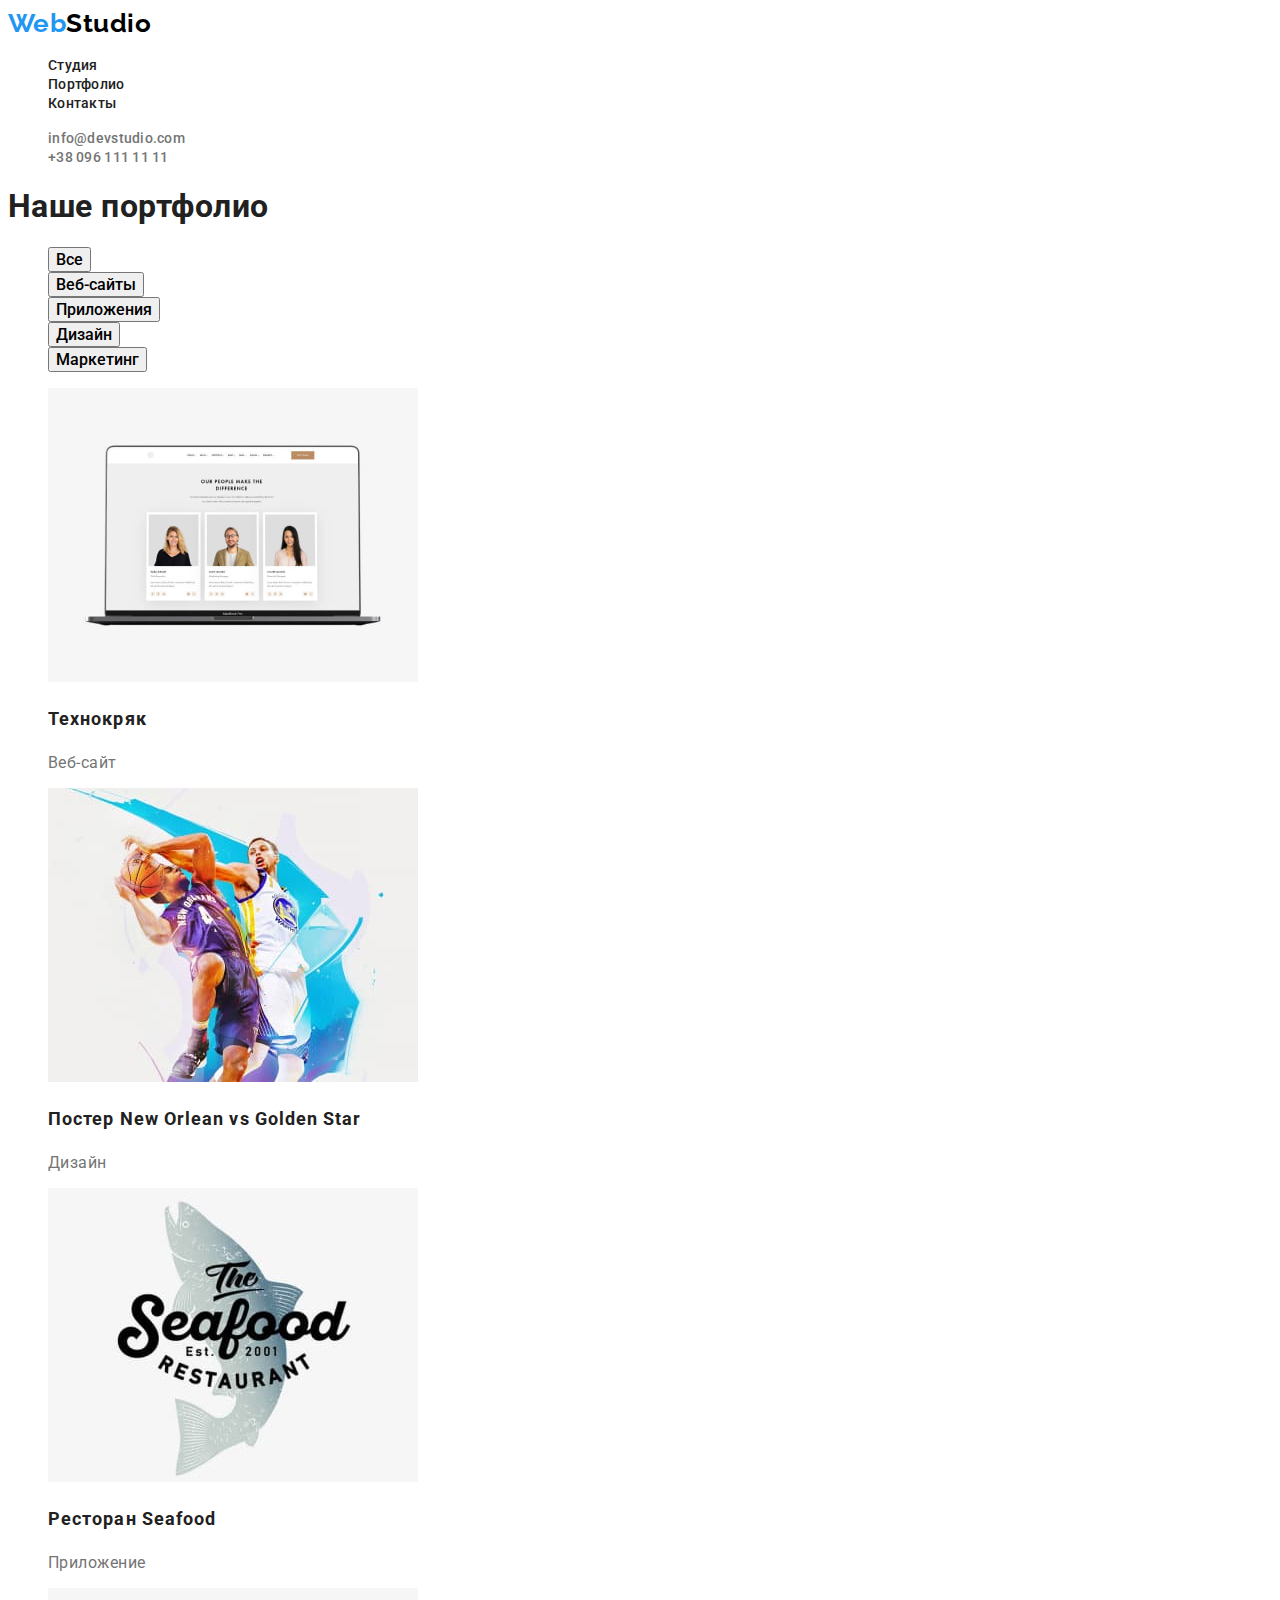
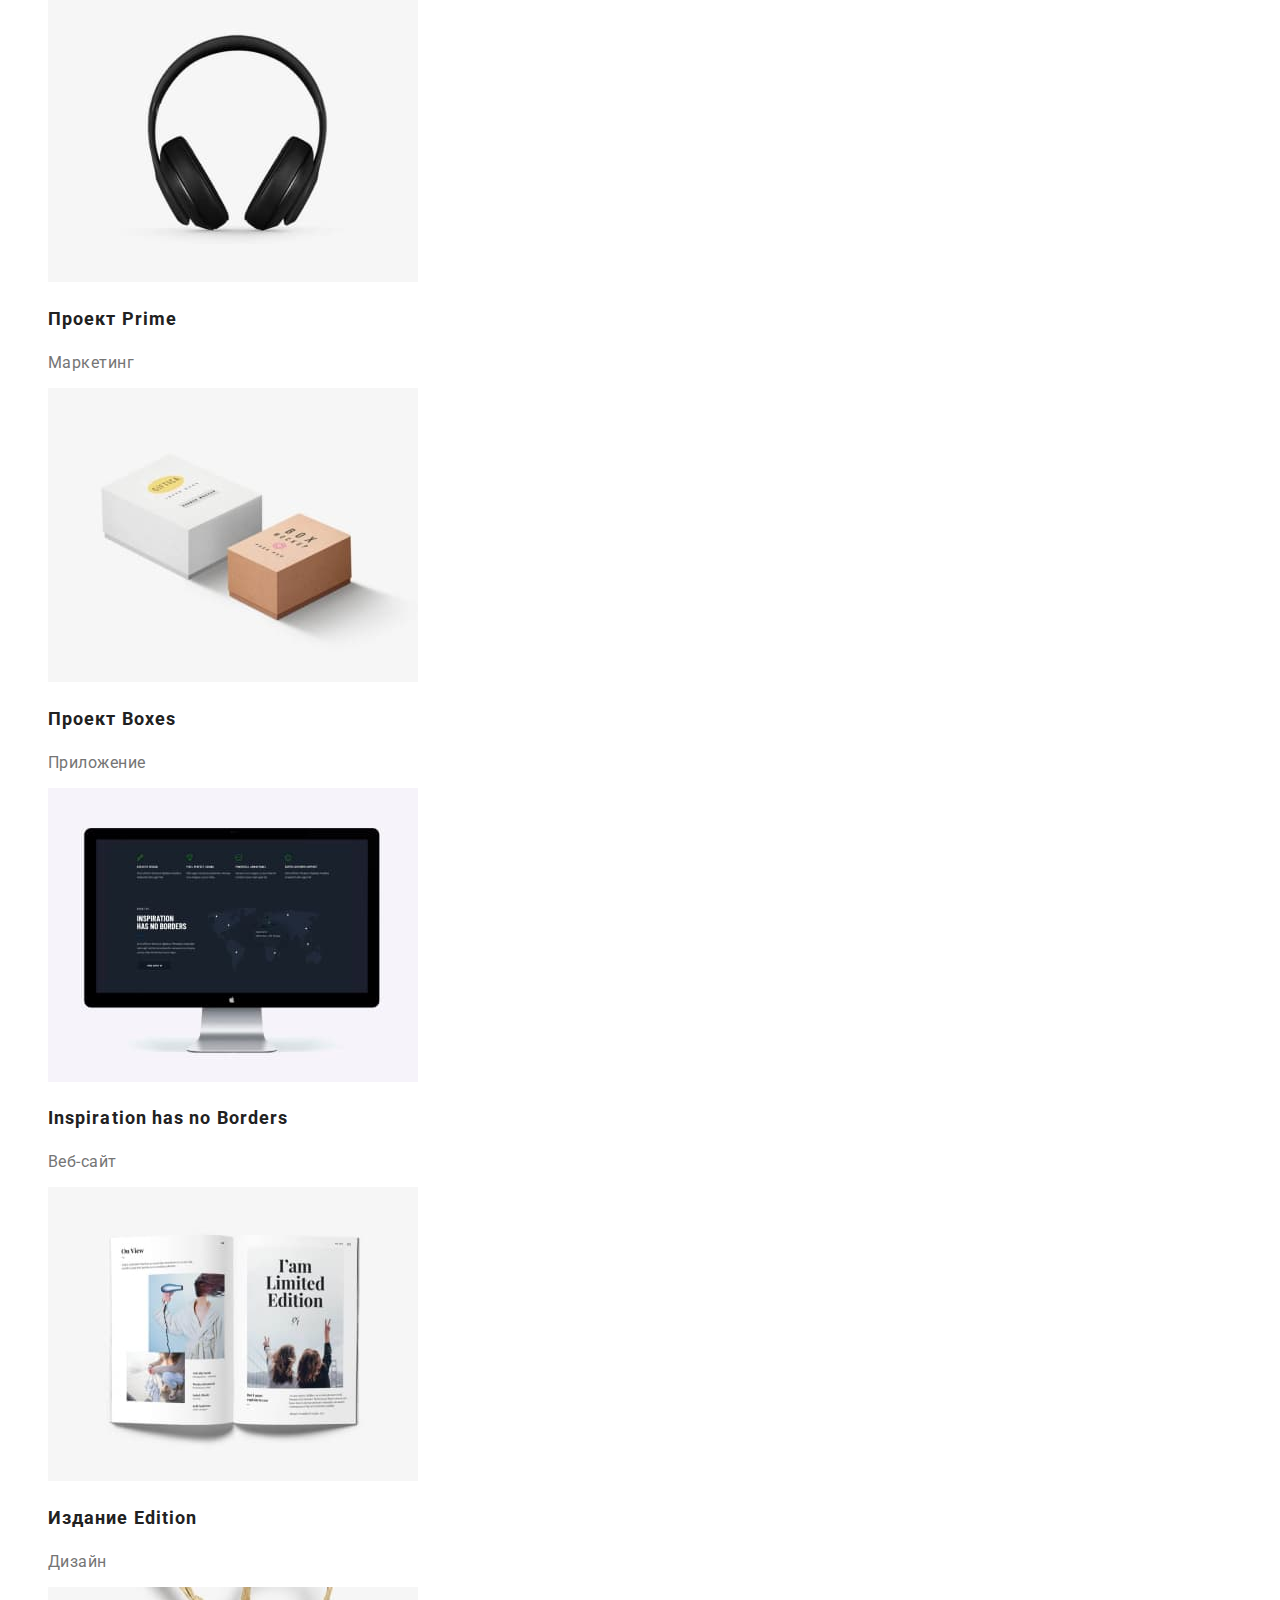
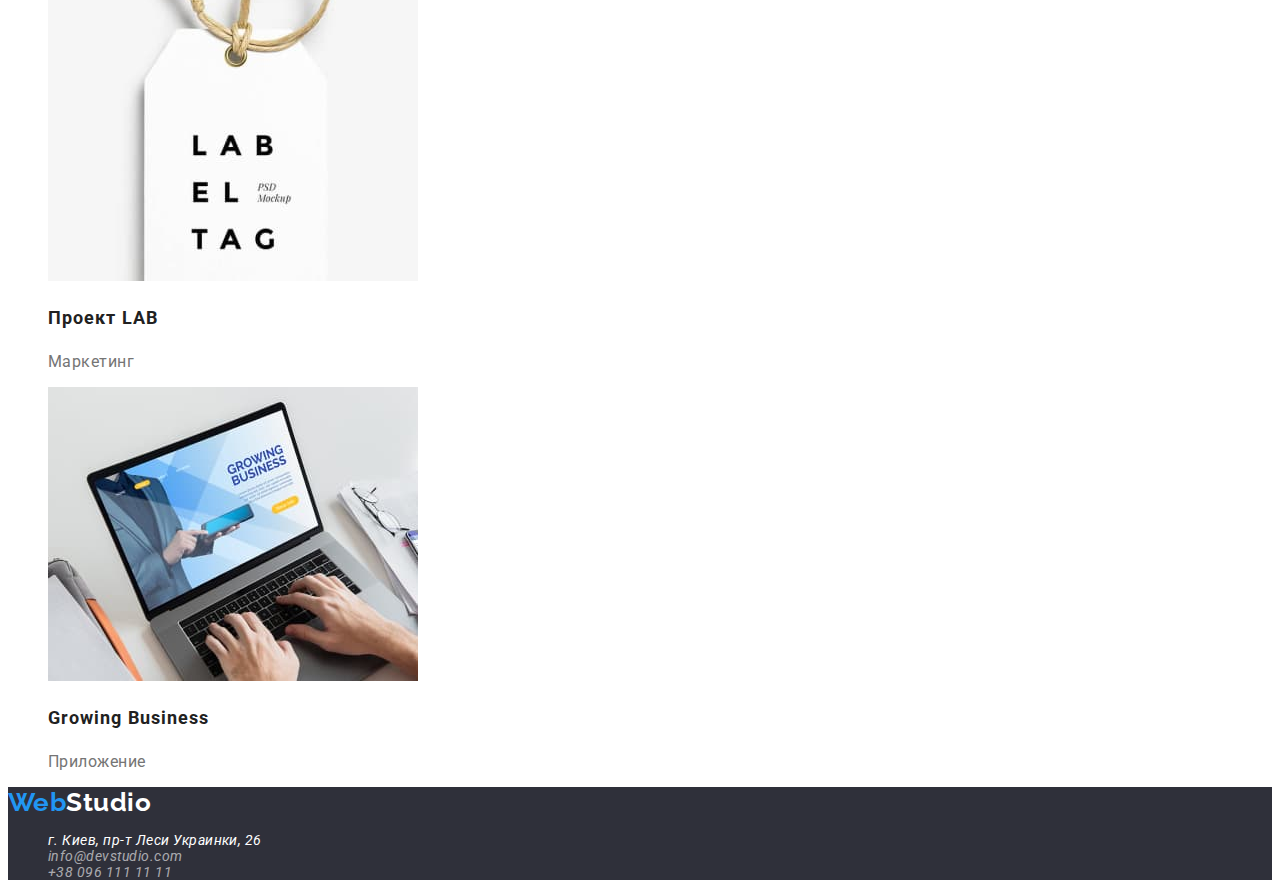
==== commit 8f4e3ce0: "правки" ====
--- a/portfolio.html
+++ b/portfolio.html
@@ -42,7 +42,7 @@
         </ul>
       </section>
       <section class="cases">
-        <ul>
+        <ul class="cases-list">
           <li>
             <img src="./images/b1.jpg" alt="пример 1" width="370" height="294" />
             <h2>Технокряк</h2>
--- a/css/styles.css
+++ b/css/styles.css
@@ -137,6 +137,8 @@
   line-height: 1.36;
   font-weight: 900;
   letter-spacing: 0.06em;
+  text-align: center;
+  text-transform: uppercase;
 }
 
 .hero-button {
@@ -146,6 +148,8 @@
   background-color: var(--action-color);
   letter-spacing: 0.06em;
   font-family: inherit;
+  font-weight: 700;
+  color: var(--text-white-color);
 }
 
 .section-title {
@@ -180,3 +184,16 @@
 .buttons-filter:hover {
   background-color: var(--action-color);
 }
+
+/* !убрать все точки со списков */
+
+.nav,
+.contact,
+.privelege-list,
+.promo-list,
+.team-list,
+.buttons,
+.cases-list,
+.footer-adress-list {
+  list-style: none;
+}
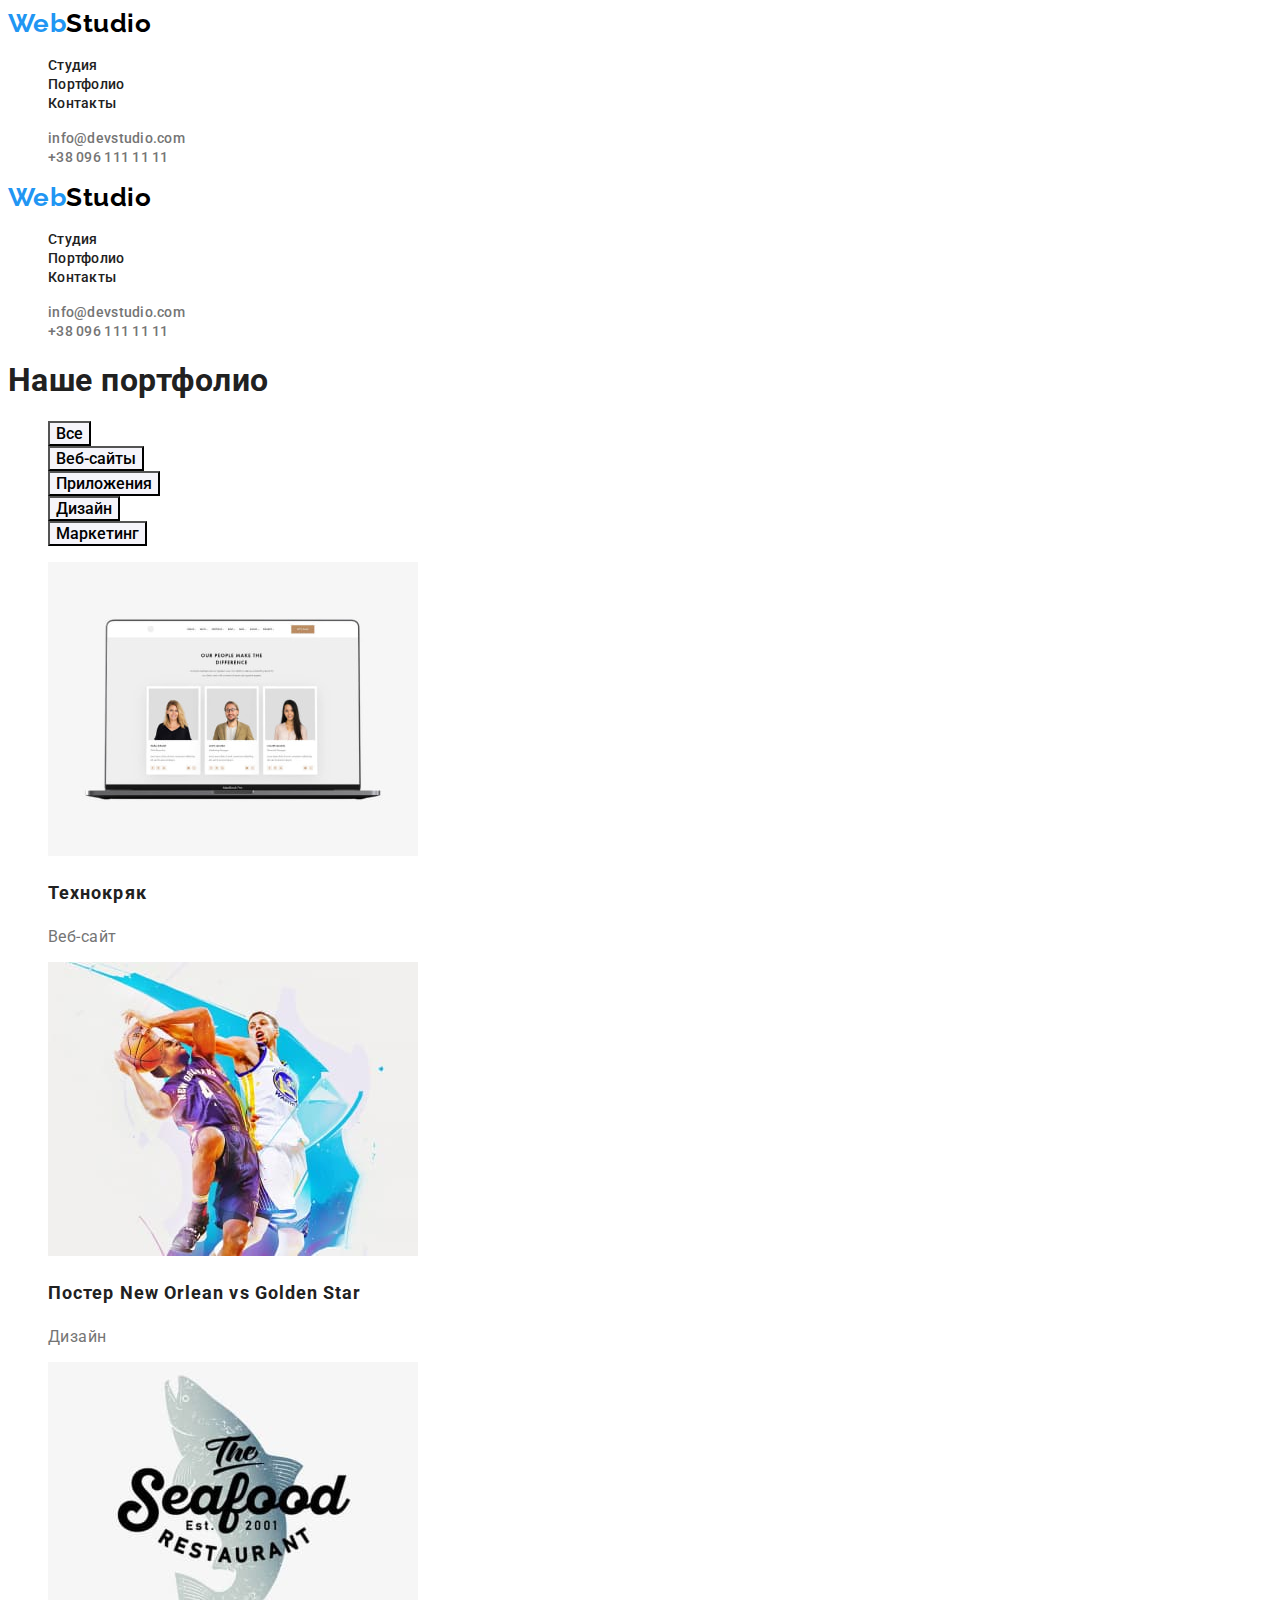
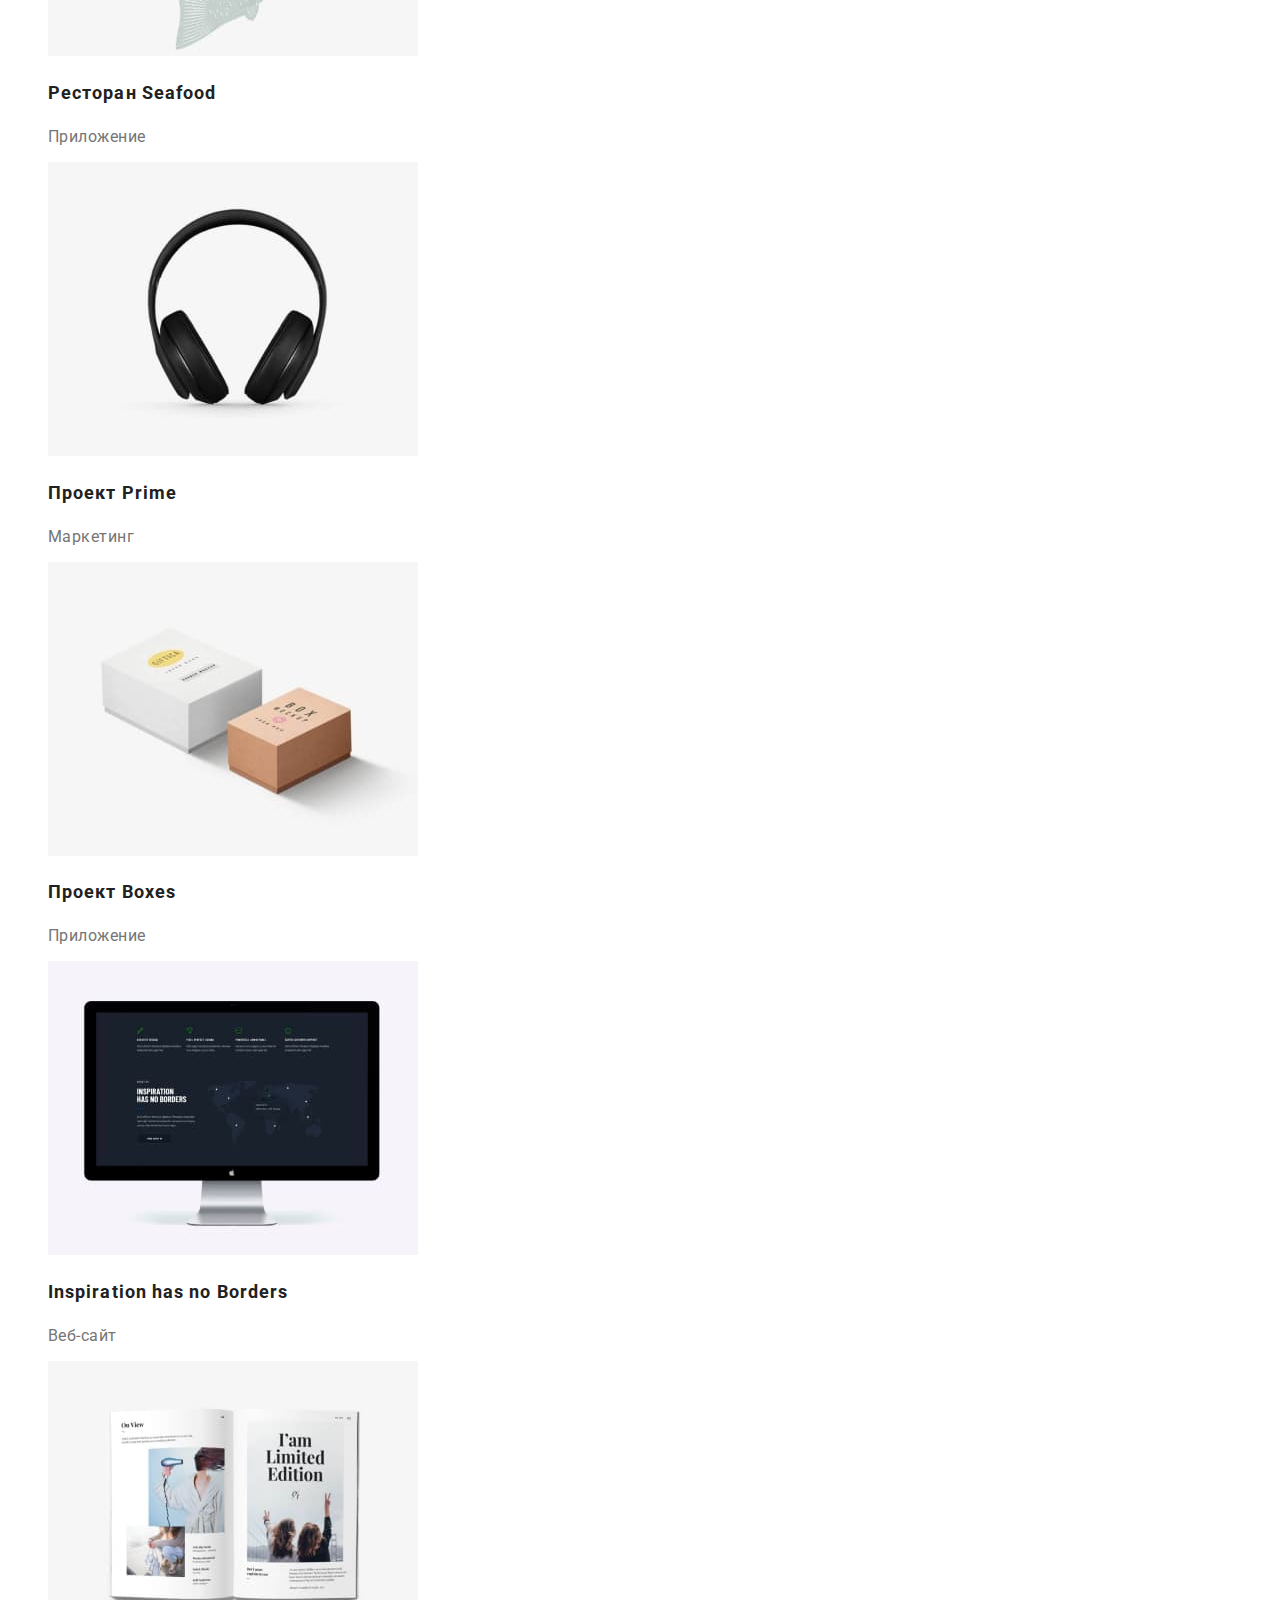
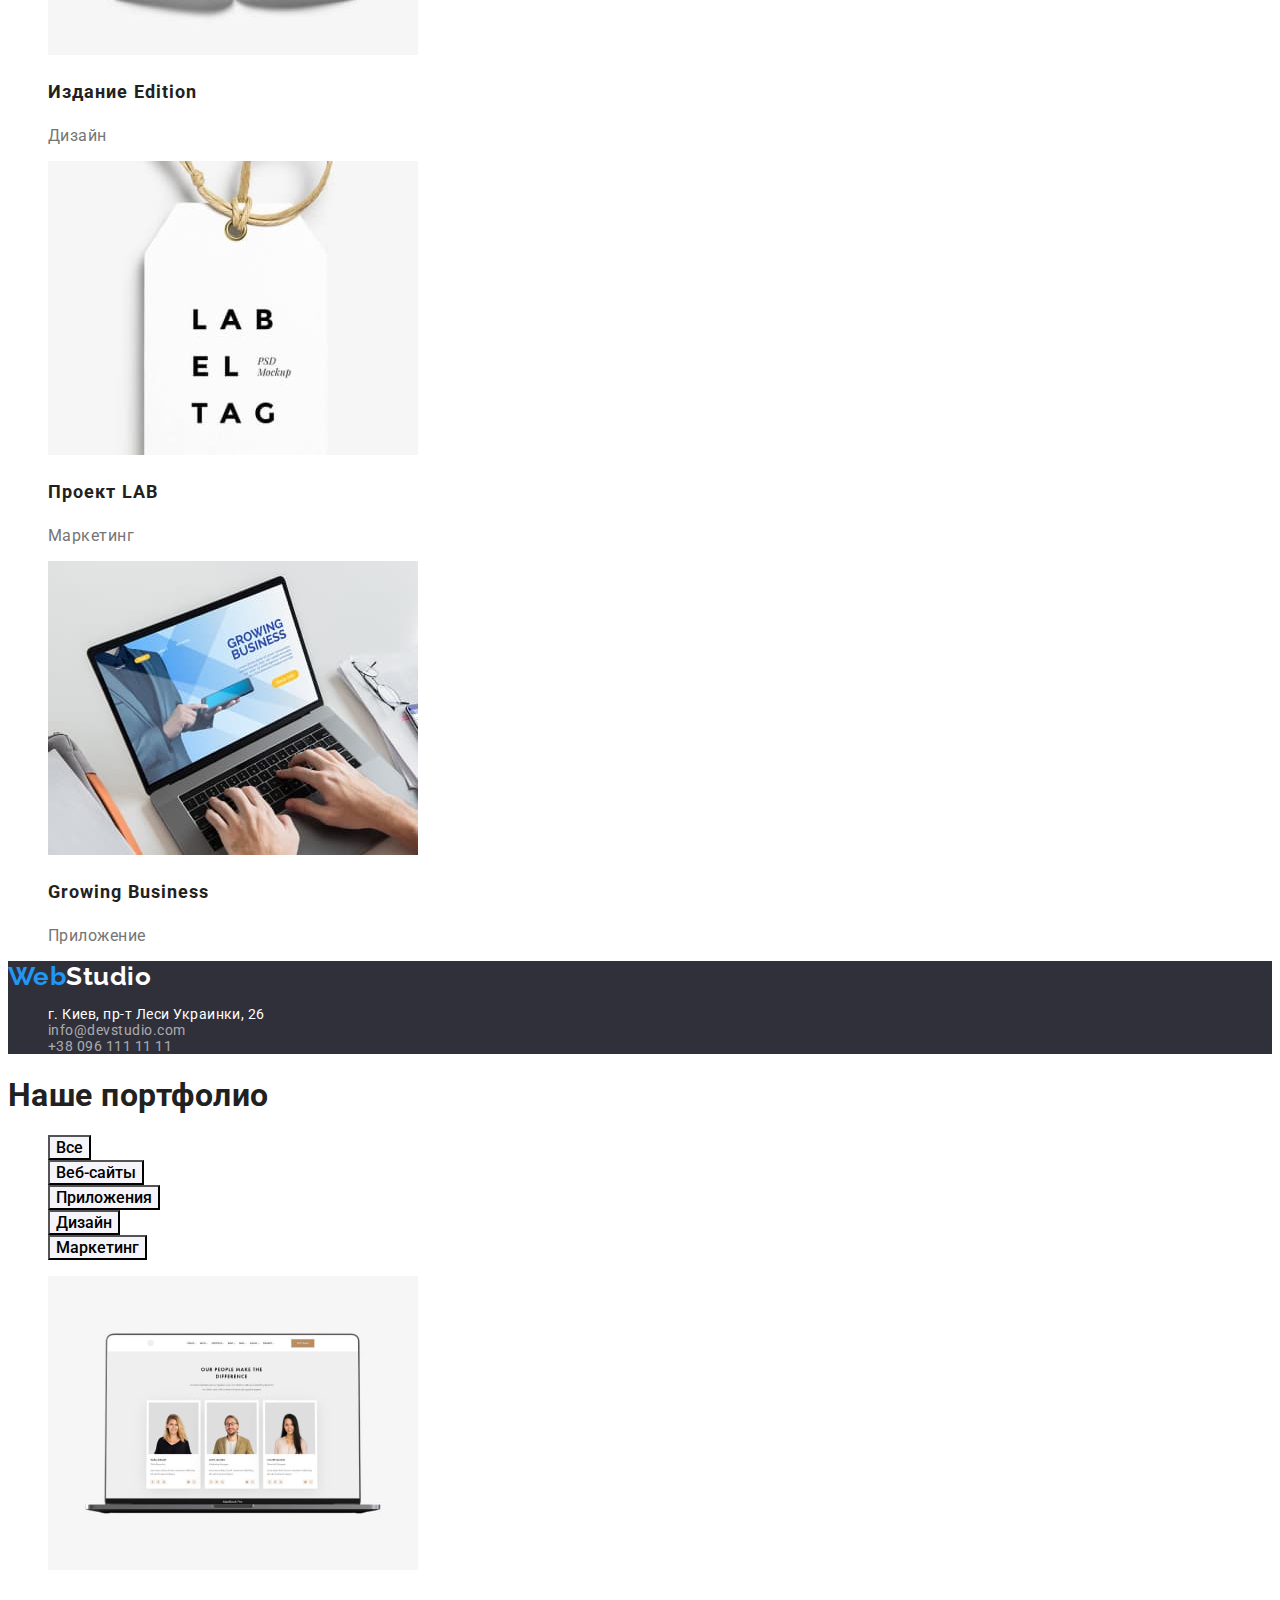
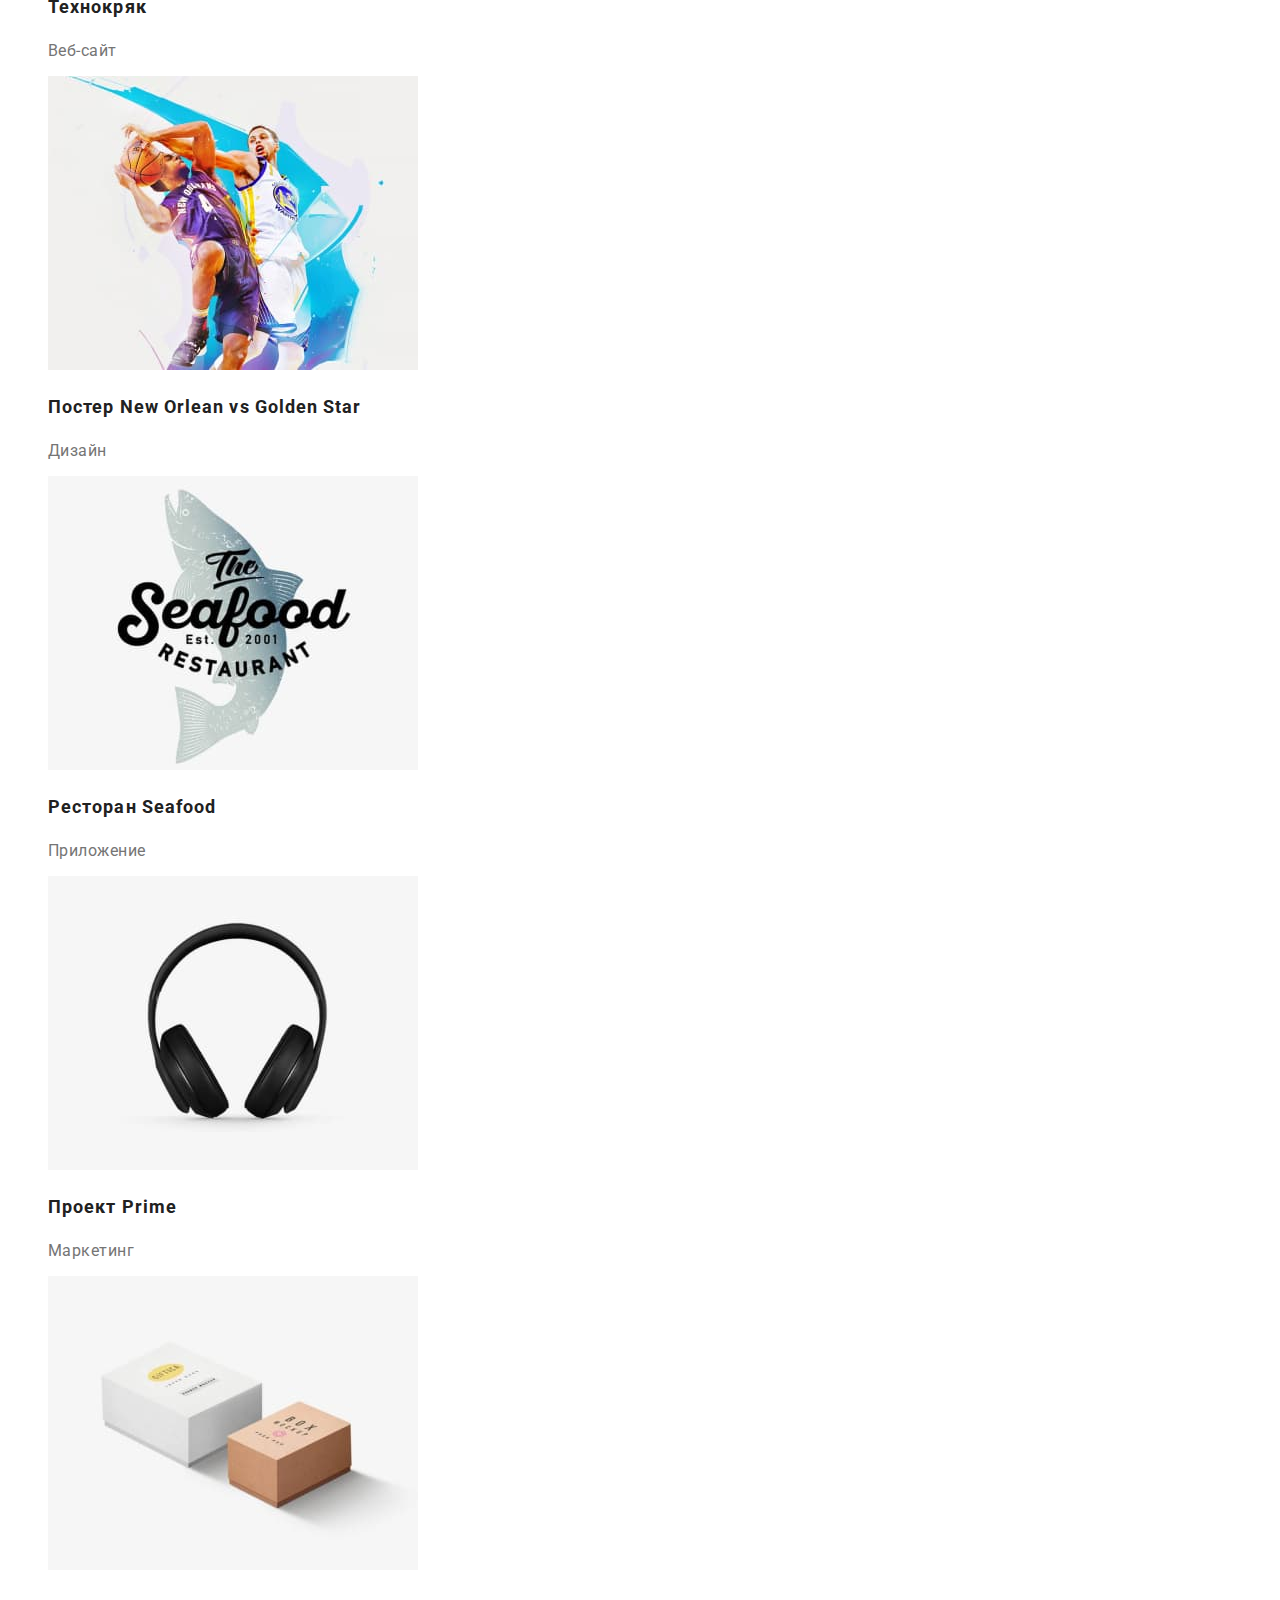
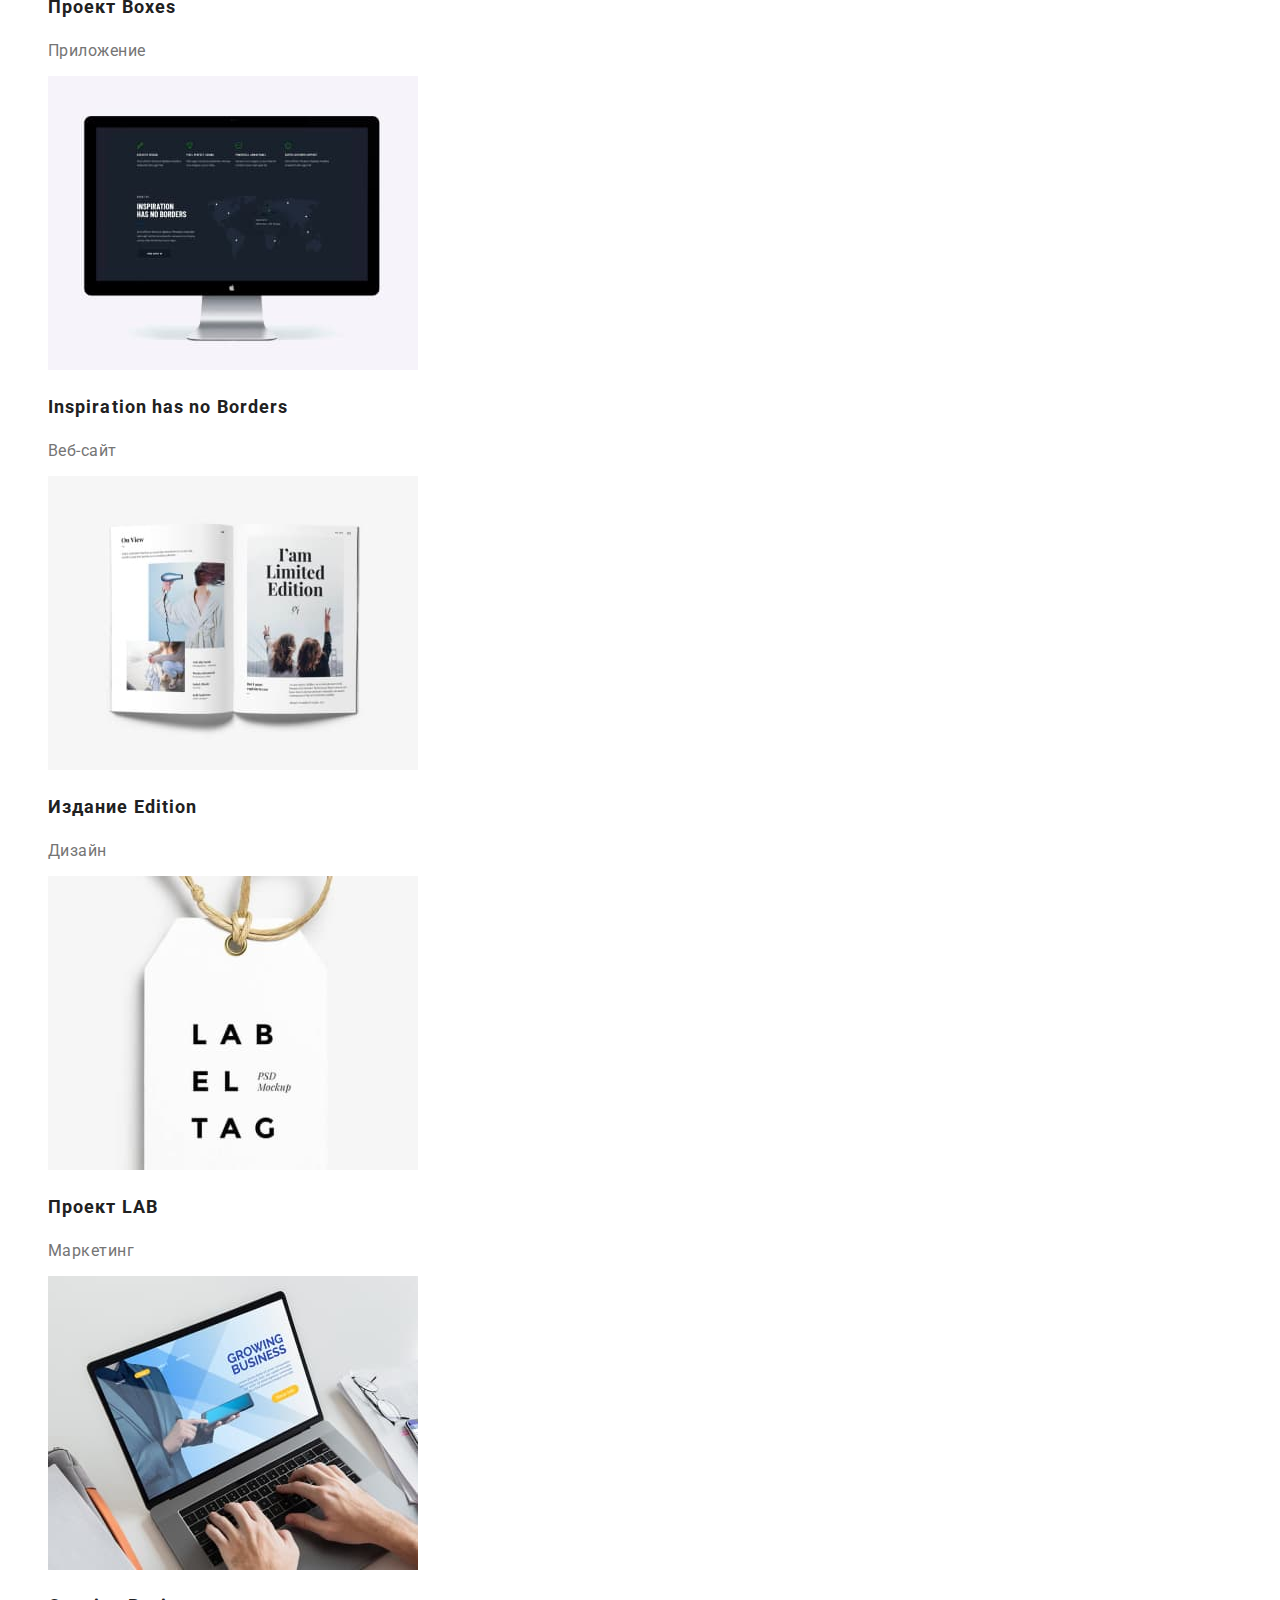
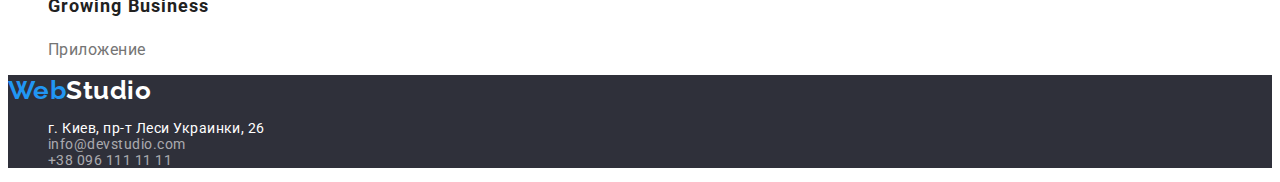
==== commit fbf5b316: "правки от ментора" ====
--- a/portfolio.html
+++ b/portfolio.html
@@ -4,13 +4,13 @@
     <meta charset="UTF-8" />
     <meta http-equiv="X-UA-Compatible" content="IE=edge" />
     <meta name="viewport" content="width=device-width, initial-scale=1.0" />
-    <link rel="stylesheet" href="./css/styles.css" />
     <link rel="preconnect" href="https://fonts.googleapis.com" />
     <link rel="preconnect" href="https://fonts.gstatic.com" crossorigin />
     <link
       href="https://fonts.googleapis.com/css2?family=Raleway:wght@700&family=Roboto:wght@400;500;700;900&display=swap"
       rel="stylesheet"
     />
+    <link rel="stylesheet" href="./css/styles.css" />
     <title>Портфолио</title>
   </head>
   <body>
@@ -30,6 +30,132 @@
       </ul>
     </header>
     <main>
+      <!DOCTYPE html>
+      <html lang="ru">
+        <head>
+          <meta charset="UTF-8" />
+          <meta http-equiv="X-UA-Compatible" content="IE=edge" />
+          <meta name="viewport" content="width=device-width, initial-scale=1.0" />
+          <link rel="preconnect" href="https://fonts.googleapis.com" />
+          <link rel="preconnect" href="https://fonts.gstatic.com" crossorigin />
+          <link
+            href="https://fonts.googleapis.com/css2?family=Raleway:wght@700&family=Roboto:wght@400;500;700;900&display=swap"
+            rel="stylesheet"
+          />
+          <link rel="stylesheet" href="./css/styles.css" />
+          <title>Портфолио</title>
+        </head>
+        <body>
+          <!--Header-->
+          <header>
+            <a href="./index.html" class="logo" lang="en"
+              >Web<span class="header-logo">Studio</span></a
+            >
+            <nav>
+              <ul class="nav">
+                <li><a href="./index.html" class="link">Студия</a></li>
+                <li><a href="./portfolio.html" class="link">Портфолио</a></li>
+                <li><a href="" class="link">Контакты</a></li>
+              </ul>
+            </nav>
+            <ul class="contact">
+              <li><a href="mailto:info@devstudio.com" class="link">info@devstudio.com</a></li>
+              <li><a href="tel:+380961111111" class="link">+38 096 111 11 11</a></li>
+            </ul>
+          </header>
+          <main>
+            <section class="cases">
+              <!-- Заголовок для семантики страницы, скроется стилем -->
+              <h1>Наше портфолио</h1>
+              <ul class="buttons">
+                <li><button type="button" class="buttons-filter">Все</button></li>
+                <li><button type="button" class="buttons-filter">Веб-сайты</button></li>
+                <li><button type="button" class="buttons-filter">Приложения</button></li>
+                <li><button type="button" class="buttons-filter">Дизайн</button></li>
+                <li><button type="button" class="buttons-filter">Маркетинг</button></li>
+              </ul>
+              <ul class="cases-list">
+                <li>
+                  <img src="./images/b1.jpg" alt="пример 1" width="370" height="294" />
+                  <h2>Технокряк</h2>
+                  <p>Веб-сайт</p>
+                </li>
+                <li>
+                  <img src="./images/b2.jpg" alt="пример 2" width="370" height="294" />
+                  <h2>Постер <span lang="en">New Orlean vs Golden Star</span></h2>
+                  <p>Дизайн</p>
+                </li>
+                <li>
+                  <img src="./images/b3.jpg" alt="пример 3" width="370" height="294" />
+                  <h2>Ресторан <span lang="en">Seafood</span></h2>
+                  <p>Приложение</p>
+                </li>
+                <li>
+                  <img src="./images/b4.jpg" alt="пример 4" width="370" height="294" />
+                  <h2>Проект <span lang="en">Prime</span></h2>
+                  <p>Маркетинг</p>
+                </li>
+                <li>
+                  <img src="./images/b5.jpg" alt="пример 5" width="370" height="294" />
+                  <h2>Проект <span lang="en">Boxes</span></h2>
+                  <p>Приложение</p>
+                </li>
+                <li>
+                  <img src="./images/b6.jpg" alt="пример 6" width="370" height="294" />
+                  <h2 lang="en">Inspiration has no Borders</h2>
+                  <p>Веб-сайт</p>
+                </li>
+                <li>
+                  <img src="./images/b7.jpg" alt="пример 7" width="370" height="294" />
+                  <h2>Издание <span lang="en">Edition</span></h2>
+                  <p>Дизайн</p>
+                </li>
+                <li>
+                  <img src="./images/b8.jpg" alt="пример 8" width="370" height="294" />
+                  <h2>Проект <span lang="en">LAB</span></h2>
+                  <p>Маркетинг</p>
+                </li>
+                <li>
+                  <img src="./images/b9.jpg" alt="пример 9" width="370" height="294" />
+                  <h2 lang="en">Growing Business</h2>
+                  <p>Приложение</p>
+                </li>
+              </ul>
+            </section>
+          </main>
+          <!--Footer-->
+          <footer class="footer">
+            <a href="./index.html" class="logo" lang="en"
+              >Web<span class="footer-logo">Studio</span></a
+            >
+            <address class="footer-adress">
+              <ul class="footer-adress-list">
+                <li>
+                  <a
+                    href="https://goo.gl/maps/LwQPjgsQdkLtiVEr8"
+                    target="_blank"
+                    rel="noopener noreferrer"
+                    class="footer-adress-list-item-adress"
+                  >
+                    г. Киев, пр-т Леси Украинки, 26
+                  </a>
+                </li>
+                <li>
+                  <a href="mailto:info@devstudio.com" class="footer-adress-list-item-contact"
+                    >info@devstudio.com</a
+                  >
+                </li>
+                <li>
+                  <a href="tel:+380961111111" class="footer-adress-list-item-contact"
+                    >+38 096 111 11 11</a
+                  >
+                </li>
+              </ul>
+            </address>
+          </footer>
+        </body>
+      </html>
+
       <section>
         <!-- Заголовок для семантики страницы, скроется стилем -->
         <h1>Наше портфолио</h1>
--- a/css/styles.css
+++ b/css/styles.css
@@ -31,11 +31,10 @@
 }
 
 body {
-  font-family: roboto, raleway, sans-serif;
+  font-family: roboto, sans-serif;
   background-color: #ffffff;
   color: var(--main-text-color);
   letter-spacing: 0.03em;
-  font-style: normal;
 }
 
 /* header */
@@ -68,6 +67,7 @@
 /* footer */
 
 .footer {
+  /* добавлено для корректного отображения цвета шрифта телефона и мейла в футере */
   background-color: #2f303a;
 }
 .footer-adress {
@@ -77,11 +77,13 @@
 .footer-adress-list-item-contact {
   color: var(--footer-adress-color);
   text-decoration: none;
+  font-style: normal;
 }
 
 .footer-adress-list-item-adress {
   color: var(--text-white-color);
   text-decoration: none;
+  font-style: normal;
 }
 
 .footer-adress a:focus,
@@ -113,6 +115,7 @@
   font-weight: 500;
   cursor: pointer;
   font-family: inherit;
+  background-color: var(--bgc-secondary);
 }
 
 .cases h2 {
@@ -128,6 +131,7 @@
 }
 
 .hero {
+  /* добавлено, поскольку белый шрифт заголовка героя */
   background-color: #2f303a;
 }
 
@@ -150,6 +154,9 @@
   font-family: inherit;
   font-weight: 700;
   color: var(--text-white-color);
+  /* ради интереса вровнял кнопку */
+  margin: 0 auto;
+  display: block;
 }
 
 .section-title {
@@ -178,11 +185,13 @@
 .privelege-list-item {
   font-size: 14px;
   line-height: 1.14;
+  text-transform: uppercase;
 }
 
 .buttons-filter:focus,
 .buttons-filter:hover {
   background-color: var(--action-color);
+  color: var(--text-white-color);
 }
 
 /* !убрать все точки со списков */
--- a/css/styles.css
+++ b/css/styles.css
@@ -31,11 +31,10 @@
 }
 
 body {
-  font-family: roboto, raleway, sans-serif;
+  font-family: roboto, sans-serif;
   background-color: #ffffff;
   color: var(--main-text-color);
   letter-spacing: 0.03em;
-  font-style: normal;
 }
 
 /* header */
@@ -68,6 +67,7 @@
 /* footer */
 
 .footer {
+  /* добавлено для корректного отображения цвета шрифта телефона и мейла в футере */
   background-color: #2f303a;
 }
 .footer-adress {
@@ -77,11 +77,13 @@
 .footer-adress-list-item-contact {
   color: var(--footer-adress-color);
   text-decoration: none;
+  font-style: normal;
 }
 
 .footer-adress-list-item-adress {
   color: var(--text-white-color);
   text-decoration: none;
+  font-style: normal;
 }
 
 .footer-adress a:focus,
@@ -113,6 +115,7 @@
   font-weight: 500;
   cursor: pointer;
   font-family: inherit;
+  background-color: var(--bgc-secondary);
 }
 
 .cases h2 {
@@ -128,6 +131,7 @@
 }
 
 .hero {
+  /* добавлено, поскольку белый шрифт заголовка героя */
   background-color: #2f303a;
 }
 
@@ -150,6 +154,9 @@
   font-family: inherit;
   font-weight: 700;
   color: var(--text-white-color);
+  /* ради интереса вровнял кнопку */
+  margin: 0 auto;
+  display: block;
 }
 
 .section-title {
@@ -178,11 +185,13 @@
 .privelege-list-item {
   font-size: 14px;
   line-height: 1.14;
+  text-transform: uppercase;
 }
 
 .buttons-filter:focus,
 .buttons-filter:hover {
   background-color: var(--action-color);
+  color: var(--text-white-color);
 }
 
 /* !убрать все точки со списков */
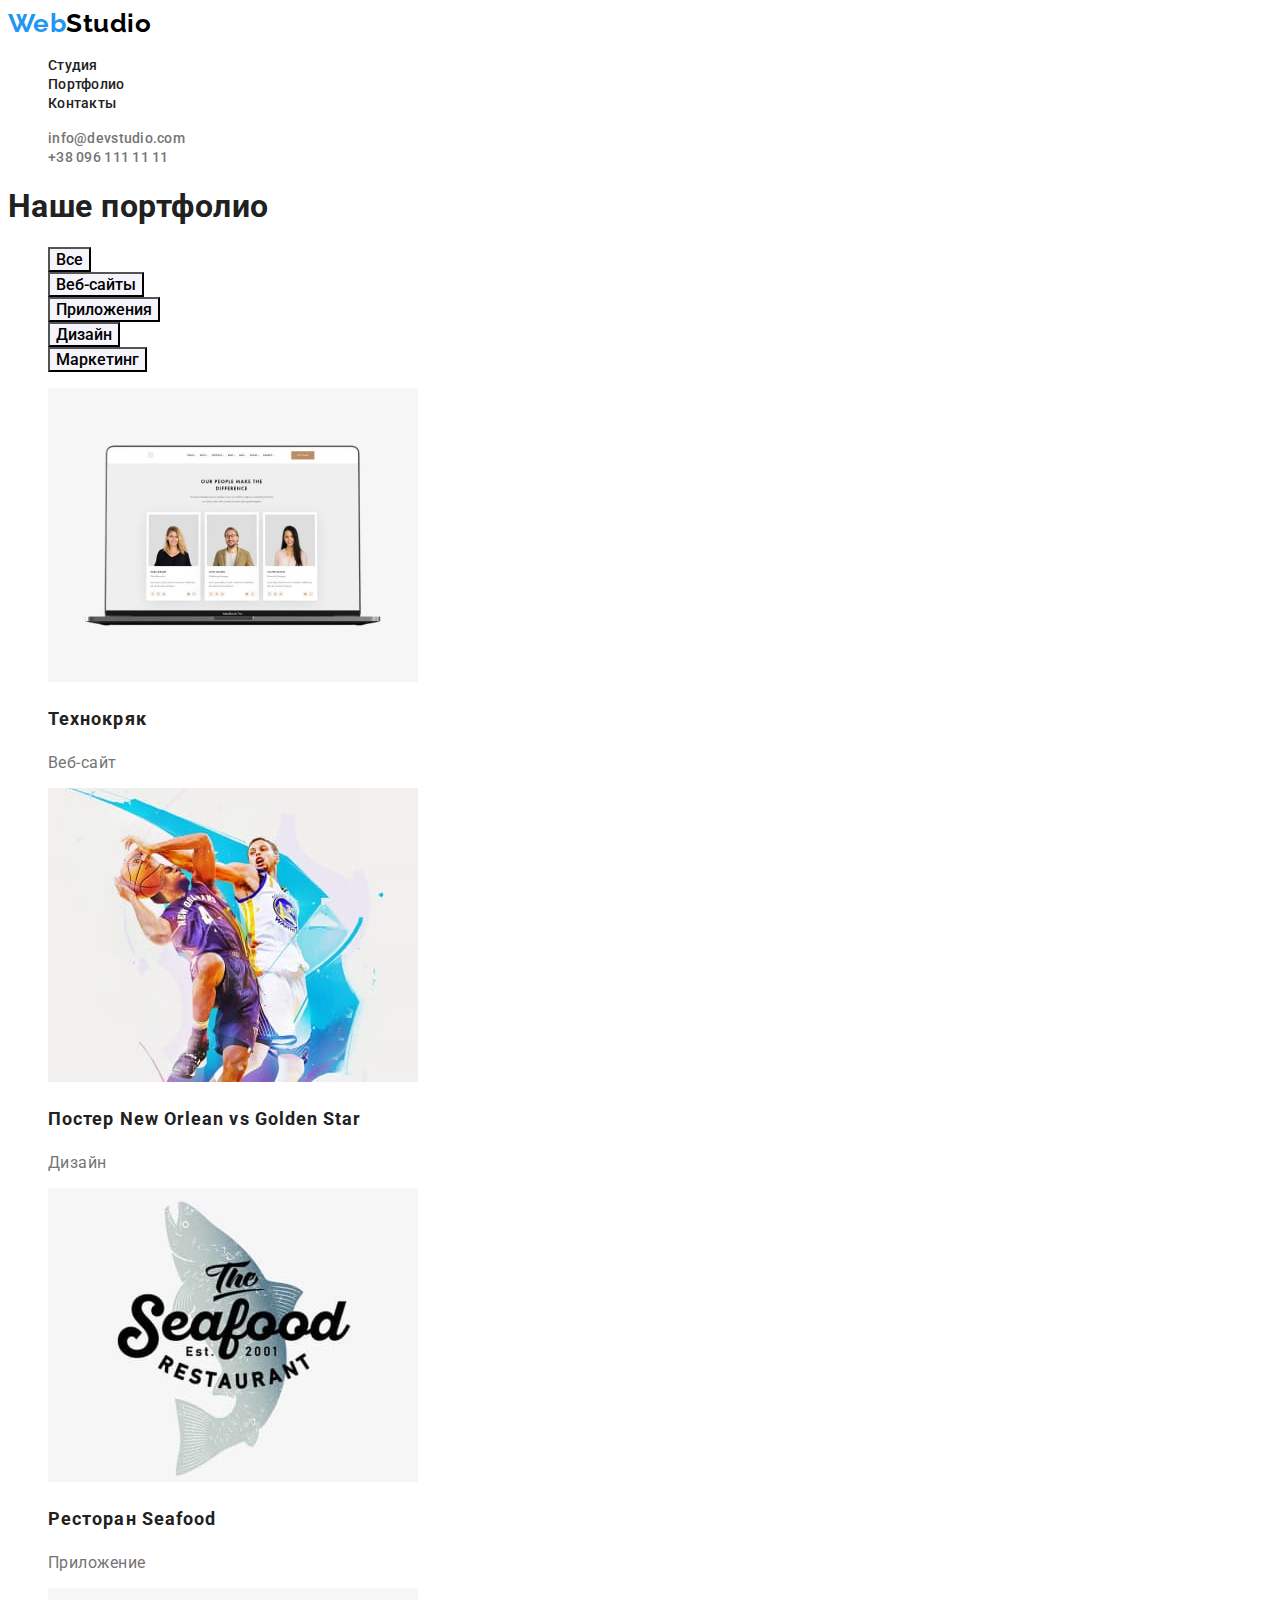
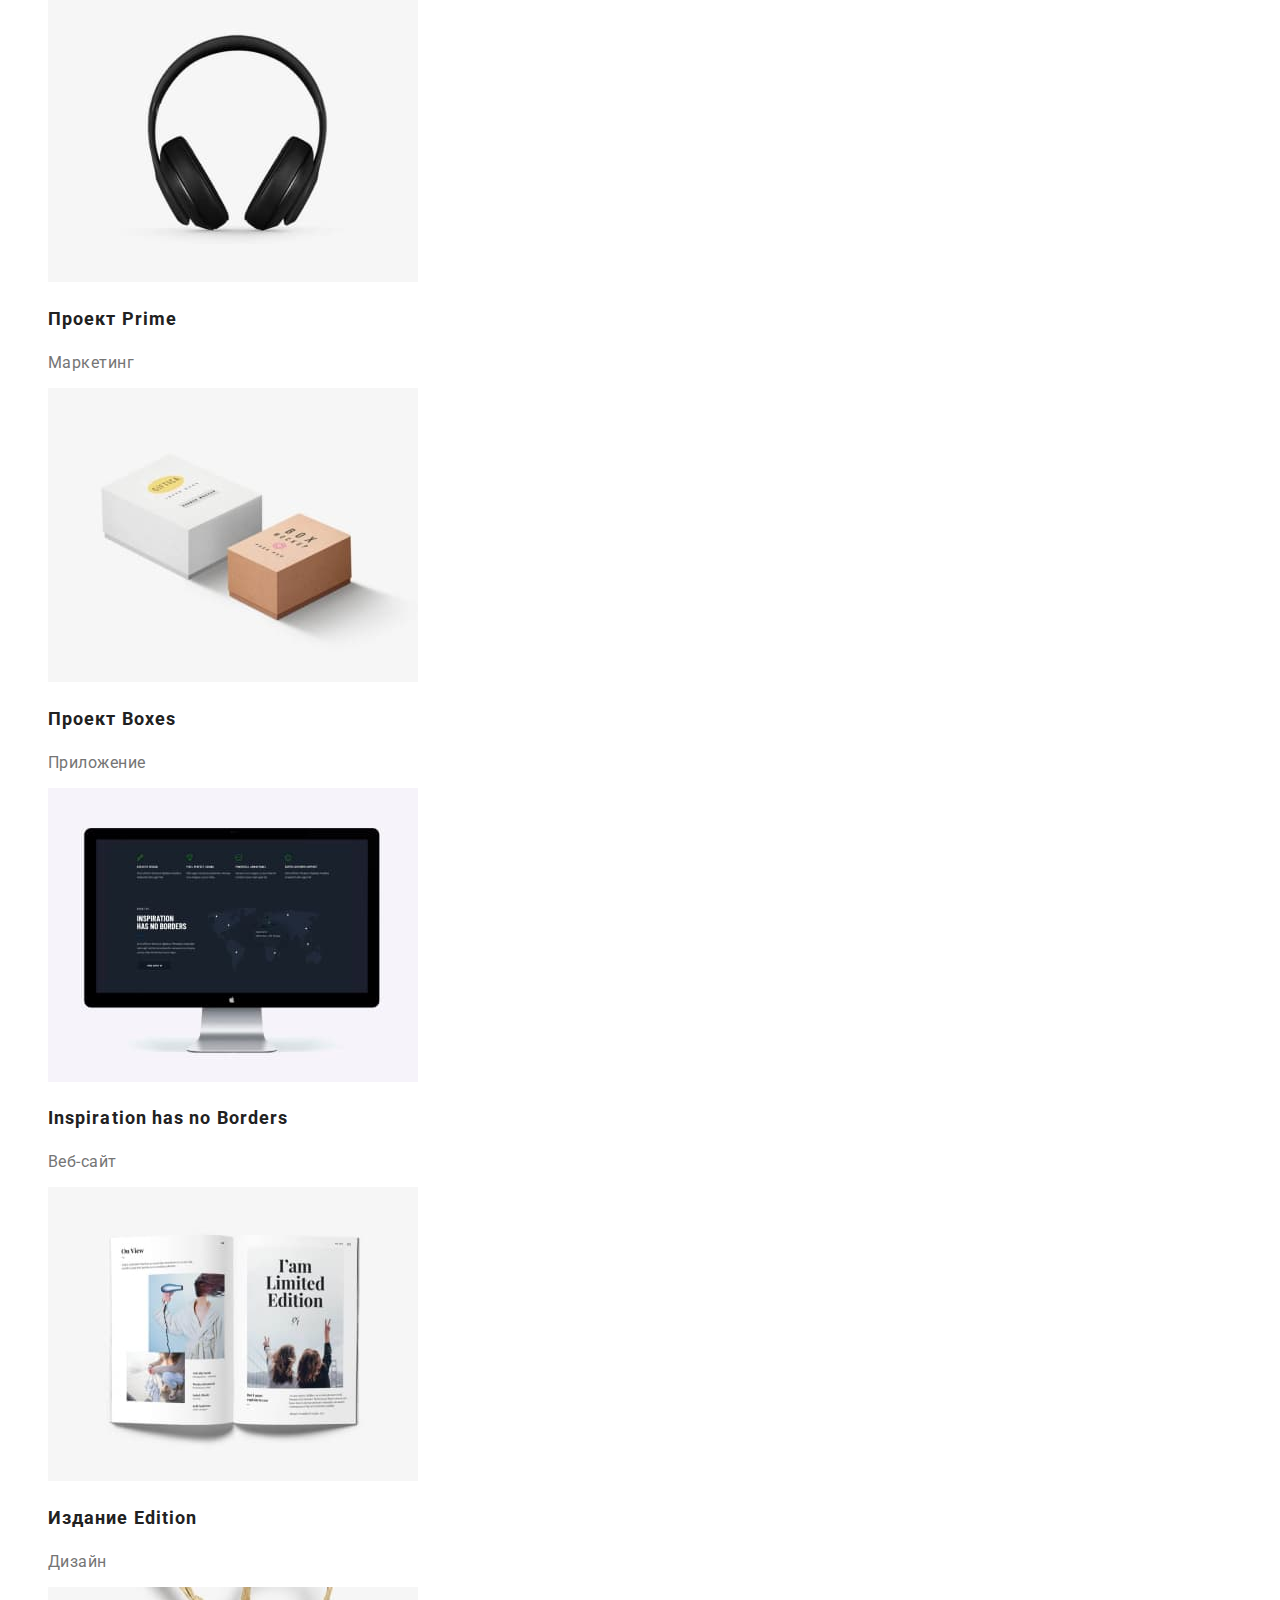
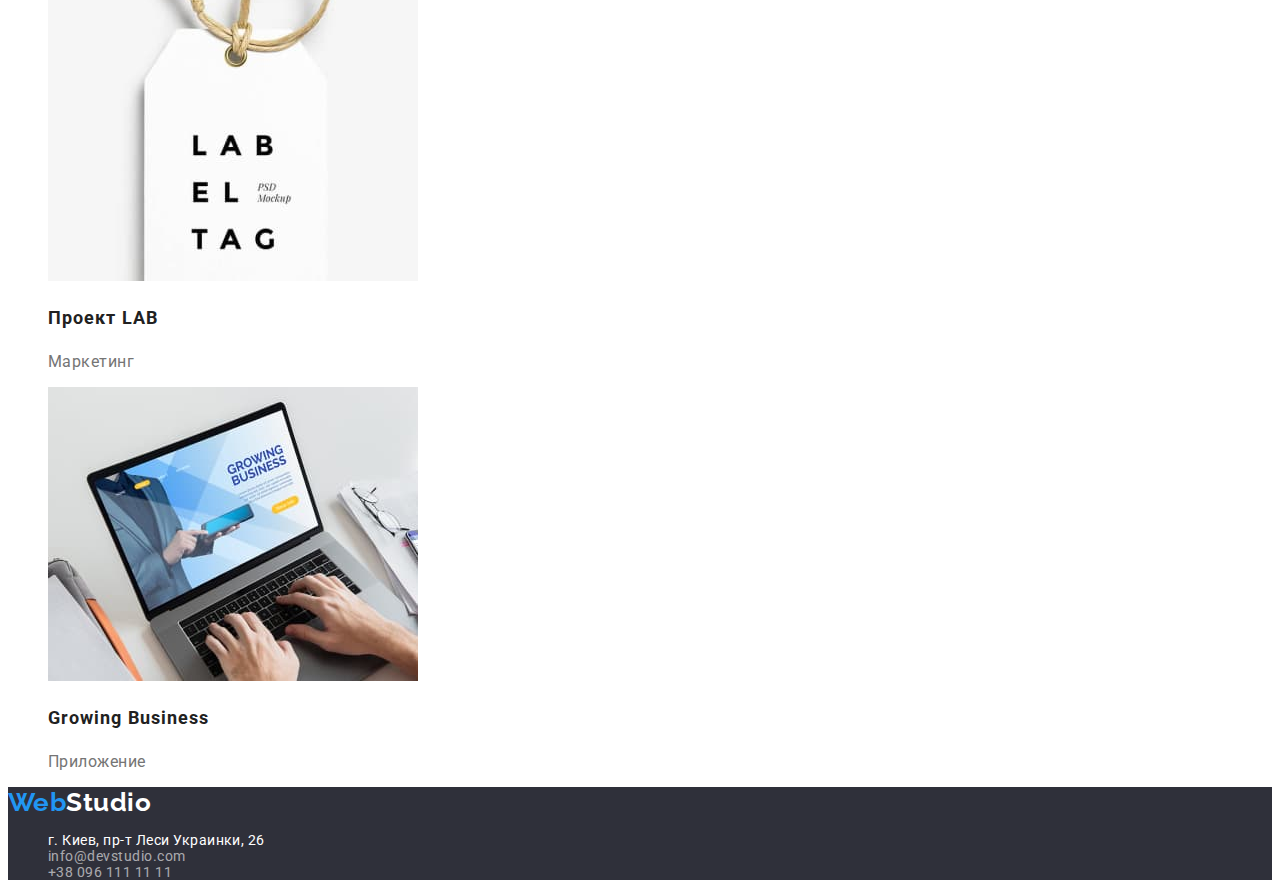
==== commit 8319d819: "правки" ====
--- a/portfolio.html
+++ b/portfolio.html
@@ -30,133 +30,7 @@
       </ul>
     </header>
     <main>
-      <!DOCTYPE html>
-      <html lang="ru">
-        <head>
-          <meta charset="UTF-8" />
-          <meta http-equiv="X-UA-Compatible" content="IE=edge" />
-          <meta name="viewport" content="width=device-width, initial-scale=1.0" />
-          <link rel="preconnect" href="https://fonts.googleapis.com" />
-          <link rel="preconnect" href="https://fonts.gstatic.com" crossorigin />
-          <link
-            href="https://fonts.googleapis.com/css2?family=Raleway:wght@700&family=Roboto:wght@400;500;700;900&display=swap"
-            rel="stylesheet"
-          />
-          <link rel="stylesheet" href="./css/styles.css" />
-          <title>Портфолио</title>
-        </head>
-        <body>
-          <!--Header-->
-          <header>
-            <a href="./index.html" class="logo" lang="en"
-              >Web<span class="header-logo">Studio</span></a
-            >
-            <nav>
-              <ul class="nav">
-                <li><a href="./index.html" class="link">Студия</a></li>
-                <li><a href="./portfolio.html" class="link">Портфолио</a></li>
-                <li><a href="" class="link">Контакты</a></li>
-              </ul>
-            </nav>
-            <ul class="contact">
-              <li><a href="mailto:info@devstudio.com" class="link">info@devstudio.com</a></li>
-              <li><a href="tel:+380961111111" class="link">+38 096 111 11 11</a></li>
-            </ul>
-          </header>
-          <main>
-            <section class="cases">
-              <!-- Заголовок для семантики страницы, скроется стилем -->
-              <h1>Наше портфолио</h1>
-              <ul class="buttons">
-                <li><button type="button" class="buttons-filter">Все</button></li>
-                <li><button type="button" class="buttons-filter">Веб-сайты</button></li>
-                <li><button type="button" class="buttons-filter">Приложения</button></li>
-                <li><button type="button" class="buttons-filter">Дизайн</button></li>
-                <li><button type="button" class="buttons-filter">Маркетинг</button></li>
-              </ul>
-              <ul class="cases-list">
-                <li>
-                  <img src="./images/b1.jpg" alt="пример 1" width="370" height="294" />
-                  <h2>Технокряк</h2>
-                  <p>Веб-сайт</p>
-                </li>
-                <li>
-                  <img src="./images/b2.jpg" alt="пример 2" width="370" height="294" />
-                  <h2>Постер <span lang="en">New Orlean vs Golden Star</span></h2>
-                  <p>Дизайн</p>
-                </li>
-                <li>
-                  <img src="./images/b3.jpg" alt="пример 3" width="370" height="294" />
-                  <h2>Ресторан <span lang="en">Seafood</span></h2>
-                  <p>Приложение</p>
-                </li>
-                <li>
-                  <img src="./images/b4.jpg" alt="пример 4" width="370" height="294" />
-                  <h2>Проект <span lang="en">Prime</span></h2>
-                  <p>Маркетинг</p>
-                </li>
-                <li>
-                  <img src="./images/b5.jpg" alt="пример 5" width="370" height="294" />
-                  <h2>Проект <span lang="en">Boxes</span></h2>
-                  <p>Приложение</p>
-                </li>
-                <li>
-                  <img src="./images/b6.jpg" alt="пример 6" width="370" height="294" />
-                  <h2 lang="en">Inspiration has no Borders</h2>
-                  <p>Веб-сайт</p>
-                </li>
-                <li>
-                  <img src="./images/b7.jpg" alt="пример 7" width="370" height="294" />
-                  <h2>Издание <span lang="en">Edition</span></h2>
-                  <p>Дизайн</p>
-                </li>
-                <li>
-                  <img src="./images/b8.jpg" alt="пример 8" width="370" height="294" />
-                  <h2>Проект <span lang="en">LAB</span></h2>
-                  <p>Маркетинг</p>
-                </li>
-                <li>
-                  <img src="./images/b9.jpg" alt="пример 9" width="370" height="294" />
-                  <h2 lang="en">Growing Business</h2>
-                  <p>Приложение</p>
-                </li>
-              </ul>
-            </section>
-          </main>
-          <!--Footer-->
-          <footer class="footer">
-            <a href="./index.html" class="logo" lang="en"
-              >Web<span class="footer-logo">Studio</span></a
-            >
-            <address class="footer-adress">
-              <ul class="footer-adress-list">
-                <li>
-                  <a
-                    href="https://goo.gl/maps/LwQPjgsQdkLtiVEr8"
-                    target="_blank"
-                    rel="noopener noreferrer"
-                    class="footer-adress-list-item-adress"
-                  >
-                    г. Киев, пр-т Леси Украинки, 26
-                  </a>
-                </li>
-                <li>
-                  <a href="mailto:info@devstudio.com" class="footer-adress-list-item-contact"
-                    >info@devstudio.com</a
-                  >
-                </li>
-                <li>
-                  <a href="tel:+380961111111" class="footer-adress-list-item-contact"
-                    >+38 096 111 11 11</a
-                  >
-                </li>
-              </ul>
-            </address>
-          </footer>
-        </body>
-      </html>
-
-      <section>
+      <section class="cases">
         <!-- Заголовок для семантики страницы, скроется стилем -->
         <h1>Наше портфолио</h1>
         <ul class="buttons">
@@ -166,8 +40,6 @@
           <li><button type="button" class="buttons-filter">Дизайн</button></li>
           <li><button type="button" class="buttons-filter">Маркетинг</button></li>
         </ul>
-      </section>
-      <section class="cases">
         <ul class="cases-list">
           <li>
             <img src="./images/b1.jpg" alt="пример 1" width="370" height="294" />
